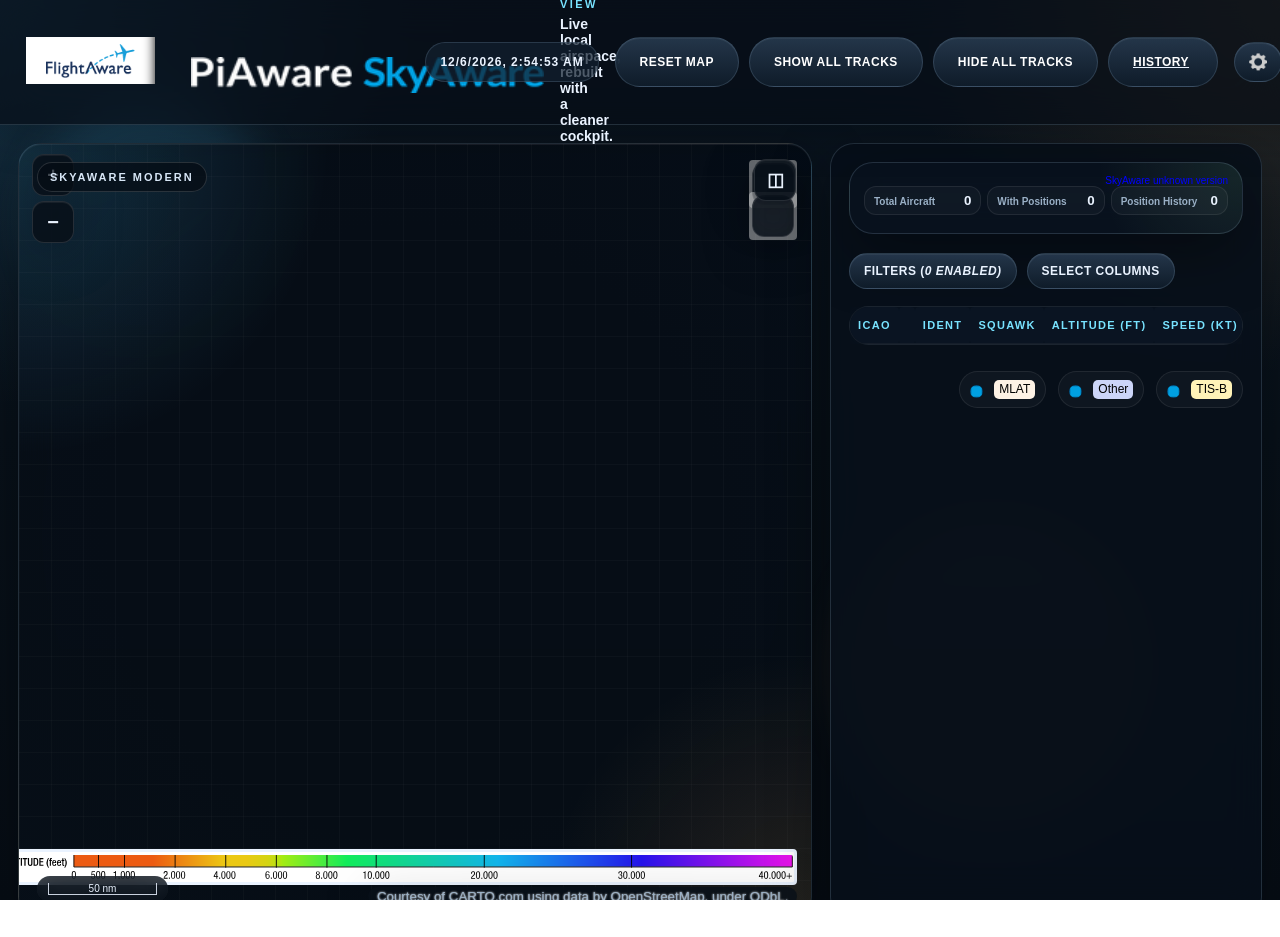
==== index.html @ 9181c1bd "Initial modernized SkyAware baseline" ====
<!DOCTYPE HTML>
<html>
	<head>
		<meta charset="utf-8"/>
		<meta name="viewport" content="width=device-width, initial-scale=1" />
		<meta name="theme-color" content="#09131d" />
		<link rel="stylesheet" href="jquery/jquery-ui-1.11.4-smoothness.css" />
		<link rel="icon" href="favicon.ico" />
		<script src="jquery/jquery-3.0.0.min.js"></script>
		<script src="jquery/jquery-ui-1.11.4.min.js"></script>
		<script src="jquery/plugins/jquery.validate.min.js"></script>

		<link rel="stylesheet" href="ol/v6.3.1/ol.css" type="text/css" />
		<script src="ol/v6.3.1/ol.js" type="text/javascript"></script>

		<link rel="stylesheet" href="ol/ol-layerswitcher.css" type="text/css"/>
		<script src="ol/ol-layerswitcher.js" type="text/javascript"></script>

		<script src="noUiSlider/distribute/nouislider.min.js"></script>
		<link rel="stylesheet" href="noUiSlider/distribute/nouislider.min.css"/>
		<link rel="stylesheet" type="text/css" href="modern-ui.css?v=1.1" />

		<script type="text/javascript" src="config.js?v=10.0"></script>
		<script type="text/javascript" src="markers.js?v=10.0"></script>
		<script type="text/javascript" src="dbloader.js?v=10.0"></script>
		<script type="text/javascript" src="registrations.js?v=10.0"></script>
		<script type="text/javascript" src="planeObject.js?v=10.0"></script>
		<script type="text/javascript" src="formatter.js?v=10.0"></script>
		<script type="text/javascript" src="flags.js?v=10.0"></script>
		<script type="text/javascript" src="layers.js?v=10.0"></script>
		<script type="text/javascript" src="script.js?v=10.0"></script>
		<script>
			window.MODERN_HISTORY_API_BASE = "/history-api";
			window.MODERN_IMAGE_CACHE_API_BASE = "/image-cache";
		</script>
		<script type="text/javascript" src="aircraft-thumbnails.js?v=1.0"></script>
		<script>
			(function() {
				var modernColumnsVersion = "modern_default_columns_v1";
				window.MODERN_COLUMNS_VERSION = modernColumnsVersion;
				if (!localStorage.getItem('MapType')) {
					localStorage.setItem('MapType', 'carto_dark_nolabels');
				}

				window.MODERN_DEFAULT_COLUMNS = [
					'#icao_col_checkbox',
					'#flag_col_checkbox',
					'#ident_col_checkbox',
					'#squawk_col_checkbox',
					'#alt_col_checkbox',
					'#speed_col_checkbox'
				];
				var selected = new Set(window.MODERN_DEFAULT_COLUMNS);

				window.MODERN_ALL_COLUMNS = [
					'#icao_col_checkbox',
					'#flag_col_checkbox',
					'#ident_col_checkbox',
					'#reg_col_checkbox',
					'#ac_col_checkbox',
					'#squawk_col_checkbox',
					'#alt_col_checkbox',
					'#speed_col_checkbox',
					'#vrate_col_checkbox',
					'#distance_col_checkbox',
					'#heading_col_checkbox',
					'#messages_col_checkbox',
					'#msg_age_col_checkbox',
					'#rssi_col_checkbox',
					'#lat_col_checkbox',
					'#lon_col_checkbox',
					'#datasource_col_checkbox',
					'#airframes_col_checkbox',
					'#fa_modes_link_checkbox',
					'#fa_photo_link_checkbox'
				];

				if (localStorage.getItem(modernColumnsVersion)) {
					return;
				}

				for (var i = 0; i < window.MODERN_ALL_COLUMNS.length; i++) {
					var key = window.MODERN_ALL_COLUMNS[i];
					localStorage.setItem(key, selected.has(key) ? 'selected' : '');
				}

				localStorage.setItem(modernColumnsVersion, '1');
			})();
		</script>
		<script>
			window.addEventListener('load', function() {
				var resetButton = document.getElementById('reset_columns_button');
				if (!resetButton) {
					return;
				}

				resetButton.addEventListener('click', function() {
					var defaults = new Set(window.MODERN_DEFAULT_COLUMNS || []);
					var allColumns = window.MODERN_ALL_COLUMNS || [];
					for (var i = 0; i < allColumns.length; i++) {
						var key = allColumns[i];
						localStorage.setItem(key, defaults.has(key) ? 'selected' : '');
					}

					localStorage.setItem('selectAllColumnsCheckbox', 'deselected');
					setColumnVisibility();
				});
			});
		</script>
		<title>PiAware SkyAware</title>
	</head>

	<body class="modern-shell" onload="initialize()">
		<div id="loader" class="hidden">
			<img src="spinny.gif" id="spinny" alt="Loading...">
			<progress id="loader_progress"></progress>
		</div>

		<!--
			This is hideous. airframes.org insists on getting a POST with a "submit" value specified,
			but if we have an input control with that name then it shadows the submit() function that
			we need. So steal the submit function off a different form. Surely there is a better way?!
		-->
		<form id="horrible_hack" class="hidden">
		</form>
		<form id="airframes_post" method="POST" action="http://www.airframes.org/" target="_blank" class="hidden">
			<input type="hidden" name="reg1" value="">
			<input type="hidden" name="selcal" value="">
			<input id="airframes_post_icao" type="hidden" name="ica024" value="">
			<input type="hidden" name="submit" value="submit">
		</form>

		<div id="header" class="infoHeading">
			<div class="logoContainer">
				<a href="http://flightaware.com/" target="_blank"><img src="images/fa_logo_color.png" alt="FlightAware" class="flightawareLogo" srcset="images/fa_logo_color.png 1x, images/fa_logo_color@2x.png 2x, images/fa_logo_color@3x.png 3x"></a>
				<img src="images/pa-sa-logo.png" alt="PiAware SkyAware" class="adsbLogo piAwareLogo" srcset="images/pa-sa-logo.png 1x, images/pa-sa-logo@2x.png 2x, images/pa-sa-logo@3x.png 3x">
				<img src="images/ff-sa-logo.png" alt="FlightFeeder SkyAware" class="adsbLogo flightfeederLogo" srcset="images/ff-sa-logo.png 1x, images/ff-sa-logo@2x.png 2x, images/ff-sa-logo@3x.png 3x" style="display: none;">
				<div class="modernBrandCopy">
					<div class="modernEyebrow">Modern View</div>
					<div class="modernHeadline">Live local airspace, rebuilt with a cleaner cockpit.</div>
				</div>
			</div>

			<div class="menuContainer">
				<div class="dateTime" id="clock_div"></div>

				<div class="buttonContainer">
					<div class="button buttonHeader" onclick="resetMap();"><span class="buttonText">Reset Map</span></div>
					<div class="button buttonHeader" onclick="selectAllPlanes();"><span class="buttonText">Show All Tracks</span></div>
					<div class="button buttonHeader" onclick="deselectAllPlanes();"><span class="buttonText">Hide All Tracks</span></div>
					<a class="button buttonHeader" href="history.html"><span class="buttonText">History</span></a>
				</div>

				<div class="settingsContainer">
					<img src="images/settings-icon.png" id="settingsCog" srcset="images/settings-icon.png 1x, images/settings-icon@2x.png 2x, images/settings-icon@3x.png 3x">
					<span class="buttonText">Settings</span>
				</div>

				<button type="button" class="navToggle" onclick="$('body').toggleClass('navOpen')"><span></span></button>
			</div>
		</div>

		<div id="layout_container">



			<div id="highlighted_infoblock">
				<div class="highlightedTitle">
					<span class="identLarge"><span id="highlighted_callsign">n/a</span></span>
					<span class="identSmall"><span id="highlighted_icao">n/a</span></span>
				</div>
				<div class="highlightedInfo">
					<div class="infoRow">
						<div class="infoHeading infoRowTitle">Registration: </div>
						<div class="infoData infoRowContent"><span id="highlighted_registration">n/a</span></div>
					</div>
					<div class="infoRow">
						<div class="infoHeading infoRowTitle">Aircraft Type: </div>
						<div class="infoData infoRowContent"><span id="higlighted_icaotype">n/a</span></div>
					</div>
					<div class="infoRow">
						<div class="infoHeading infoRowTitle">Altitude: </div>
						<div class="infoData infoRowContent"><span id="highlighted_altitude">n/a</span></div>
					</div>
					<div class="infoRow">
						<div class="infoHeading infoRowTitle">Speed: </div>
						<div class="infoData infoRowContent"><span id="highlighted_speed">n/a</span></div>
					</div>
					<div class="infoRow">
						<div class="infoHeading infoRowTitle">Source: </div>
						<div class="infoData infoRowContent"><span id="highlighted_source">n/a</span></div>
					</div>
				</div>
			</div>

			<div id="settings_infoblock">
				<div id="settings_close" class="settingsCloseBox"></div>
				<div id="units_container">
					<label for="units_selector"><span class="infoBlockTitleText">Units:</span></label>
					<select name="units_selector" id="units_selector">
						<option value="nautical">Aeronautical</option>
						<option value="metric">Metric</option>
						<option value="imperial">Imperial</option>
					</select>
				</div>
				<div class="settingsColumn">
					<div class="settingsOptionContainer">
						<div class="infoBlockTitleText">Overlay Toggles</div>
					</div>
					<div class="settingsOptionContainer">
						<div class="settingsCheckbox" id="nexrad_checkbox"></div>
						<div class="settingsText">NEXRAD Weather</div>
					</div>
					<div class="settingsOptionContainer">
						<div class="settingsCheckbox" id="sitepos_checkbox"></div>
						<div class="settingsText">Site Position and Range Rings</div>
					</div>
					<div class="settingsOptionContainer">
						<div class="settingsCheckbox" id="actrail_checkbox"></div>
						<div class="settingsText">Selected Aircraft Trail</div>
					</div>
					<div class="settingsOptionContainer">
						<div class="settingsCheckbox" id="acpositions_checkbox"></div>
						<div class="settingsText">Aircraft Positions</div>
					</div>
					<div class="settingsOptionContainer" id="altitude_chart_container">
						<div class="settingsCheckbox" id="altitude_checkbox"></div>
						<div class="settingsText">Altitude Chart</div>
					</div>
				</div>
				<div class="settingsColumn">
					<div class="settingsOptionContainer">
						<div class="infoBlockTitleText">View Toggles</div>
					</div>
					<div class="settingsOptionContainer">
						<div class="settingsCheckbox" id="blockedmlat_filter"></div>
						<div class="settingsText">Show Anonymous MLAT Tracks</div>
					</div>
					<div class="settingsOptionContainer">
						<div class="settingsCheckbox" id="groundvehicle_filter"></div>
						<div class="settingsText">Show Ground Vehicles and Other Non-Aircraft Positions</div>
					</div>
					<div class="settingsOptionContainer">
						<div class="settingsCheckbox" id="selectall_checkbox"></div>
						<div class="settingsText">All Aircraft Trails</div>
					</div>
					<div class="settingsOptionContainer">
						<div class="settingsCheckbox" id="grouptype_checkbox"></div>
						<div class="settingsText">Group by Data Type</div>
					</div>
					<div class="settingsOptionContainer">
						<div class="settingsCheckbox" id="aircraft_label_checkbox"></div>
						<div class="settingsText">Show Aircraft Labels</div>
					</div>
				</div>
				<div id="range_ring_column" class="settingsOptionContainer">
					<div class="infoBlockTitleText">Range Rings</div>
				<form id="range_ring_form">
					<div class="rangeOptions">
						<label><span>Ring Count: </span></label>
						<input id="range_ring_count" name="ringCount" type="text" class="rangeRingsInput" maxlength="1">
					</div>
					<div class="rangeOptions">
						<label><span >Base Distance: </span></label>
						<input id="range_ring_base" name="baseRing" type="text" class="rangeRingsInput" maxlength="3">
					</div>
					<div class="rangeOptions">
						<label><span>Distance Interval:</span></label>
						<input id="range_ring_interval" name="ringInterval" type="text" class="rangeRingsInput" maxlength="3">
					</div>
					<div class="set_range_rings_button">
						<button id="range_rings_button" type="button">Set Range Rings</button>
					</div>
				</form>
				</div>
			</div>

			<div id="map_container">
				<div id="map_canvas"></div>
				<div id="toggle_sidebar_control" class="ol-unselectable ol-control">
					<button id="toggle_sidebar_button" class="hide_sidebar" title="Toggle Sidebar"></button>
				</div>
				<div id="expand_sidebar_control" class="ol-unselectable ol-control">
					<button id="expand_sidebar_button" title="Expand Sidebar"></button>
				</div>
				<div id="altitude_chart" class="ol-unselectable ol-control altitudeFeet">
					<button id="altitude_chart_button"></button>
				</div>
			</div>
			<div id="sidebar_container">
				<div id="splitter" class="ui-resizable-handle ui-resizable-w"></div>
					<div id="sidebar_canvas">
						<div id="sidebar-table">
							<div id="dump1090_infoblock">
								<div class="infoblock_heading">
									<button id="stats_page_button" class="stats_button">Go to My ADS-B Statistics Page</button>
									<a href="https://github.com/flightaware/dump1090" id="skyaware_version" target="_blank"></a>
								</div>

								<div class="button buttonTable" id="show_map_button">
									<span class="buttonText">Show Map</span>
								</div>

								<div>
									<dl>
										<div class="counters">
											<div>
												<dt>Total Aircraft</dt>
												<dd id="dump1090_total_ac">n/a</dd>
											</div>

											<div>
												<dt>With Positions</dt>
												<dd id="dump1090_total_ac_positions">n/a</dd>
											</div>

											<div>
												<dt>Position History</dt>
												<dd id="dump1090_total_history">n/a</dd>
											</div>
										</div>

										<div class="message-rates">
											<div id="adsb_message_rate_row">
												<dt>ADS-B Message Rate</dt>
												<dd id="dump1090_message_rate">n/a</dd>
											</div>

											<div id="uat_message_rate_row">
												<dt>UAT Message Rate</dt>
												<dd id="uat_message_rate">n/a</dd>
											</div>
										</div>
									</dl>
								</div>
							</div> <!-- dump1090_infoblock -->

								<div class="config_button_row">
									<button id="filter_button" class="config_button">Filters (<span class="italicize"><span id="active_filter_count">0</span> Enabled)</span></button>
									<button id="column_select_button" class="config_button">Select Columns</button>
								</div>

								<div id="filter_panel" class="panel">
									<div class="group">
										<label><span class="infoBlockTitleText">Filter by Altitude</span></label>
										<div class="align_right">
											<span id="minAltitudeText" class="infoBlockTitleText"></span>
											<label for="minAltitude" class="altitudeUnit"></label>
											<span> to </span>
											<span id="maxAltitudeText" class="infoBlockTitleText"></span>
											<label for="maxAltitude" class="altitudeUnit"></label>
										</div>
										<div id="altitude_slider"></div>
									</div>
									<div class="group">
										<label><span class="infoBlockTitleText">Filter by Speed</span></label>
										<div class="align_right">
											<span id="minSpeedText" class="infoBlockTitleText"></span>
											<label for="minSpeed" class="speedUnit"></label>
											<span> to </span>
											<span id="maxSpeedText" class="infoBlockTitleText"></span>
											<label for="maxSpeed" class="speedUnit"></label>
										</div>
										<div id="speed_slider"></div>
									</div>
									<div class="group">
										<form id="aircraft_type_filter_form">
											<label><span class="infoBlockTitleText">Filter by Aircraft Type</span></label>
											<div class="align_right">
												<input id="aircraft_type_filter" name="aircraftTypeFilter" type="text" class="aircraftFilterInput" maxlength="5">
												<button type="submit">Filter</button>
												<button id="aircraft_type_filter_reset_button">Reset</button>
											</div>
										</form>
									</div>
									<div class="group">
										<form id="aircraft_ident_filter_form">
											<label><span class="infoBlockTitleText">Filter by Aircraft Ident</span></label>
											<div class="align_right">
												<input id="aircraft_ident_filter" name="aircraftIdentFilter" type="text" class="aircraftFilterInput" maxlength="10">
												<button type="submit">Filter</button>
												<button id="aircraft_ident_filter_reset_button">Reset</button>
											</div>
										</form>
									</div>
								</div>
								<div id="column_select_panel" class="panel">
										<div class="columnOptionSelectAllContainer">
											<div class="columnSelectAllCheckbox" id="select_all_column_checkbox"></div>
											<div class="columnOptionText">Select/Deselect All</div>
										</div>
										<div class="modernPanelActions">
											<button id="reset_columns_button" type="button" class="config_button modernPanelButton">Reset Columns</button>
										</div>
										<div class="wrapper">
											<div class="columnOptionContainer">
												<div class="columnSelectCheckbox" id="icao_col_checkbox"></div>
												<div class="columnOptionText">Icao</div>
											</div>
											<div class="columnOptionContainer">
												<div class="columnSelectCheckbox" id="flag_col_checkbox"></div>
												<div class="columnOptionText">Flag</div>
											</div>
											<div class="columnOptionContainer">
												<div class="columnSelectCheckbox" id="ident_col_checkbox"></div>
												<div class="columnOptionText">Ident</div>
											</div>
											<div class="columnOptionContainer">
												<div class="columnSelectCheckbox" id="reg_col_checkbox"></div>
												<div class="columnOptionText">Registration</div>
											</div>
											<div class="columnOptionContainer">
												<div class="columnSelectCheckbox" id="ac_col_checkbox"></div>
												<div class="columnOptionText">Aircraft Type</div>
											</div>
											<div class="columnOptionContainer">
												<div class="columnSelectCheckbox" id="squawk_col_checkbox"></div>
												<div class="columnOptionText">Squawk</div>
											</div>
											<div class="columnOptionContainer">
												<div class="columnSelectCheckbox" id="alt_col_checkbox"></div>
												<div class="columnOptionText">Altitude</div>
											</div>
											<div class="columnOptionContainer">
												<div class="columnSelectCheckbox" id="speed_col_checkbox"></div>
												<div class="columnOptionText">Speed</div>
											</div>
											<div class="columnOptionContainer">
												<div class="columnSelectCheckbox" id="vrate_col_checkbox"></div>
												<div class="columnOptionText">Vertical Rate</div>
											</div>
											<div class="columnOptionContainer">
												<div class="columnSelectCheckbox" id="distance_col_checkbox"></div>
												<div class="columnOptionText">Distance</div>
											</div>
											<div class="columnOptionContainer">
												<div class="columnSelectCheckbox" id="heading_col_checkbox"></div>
												<div class="columnOptionText">Heading</div>
											</div>
											<div class="columnOptionContainer">
												<div class="columnSelectCheckbox" id="messages_col_checkbox"></div>
												<div class="columnOptionText">Messages</div>
											</div>
											<div class="columnOptionContainer">
												<div class="columnSelectCheckbox" id="msg_age_col_checkbox"></div>
												<div class="columnOptionText">Message Age</div>
											</div>
											<div class="columnOptionContainer">
												<div class="columnSelectCheckbox" id="rssi_col_checkbox"></div>
												<div class="columnOptionText">RSSI</div>
											</div>
											<div class="columnOptionContainer">
												<div class="columnSelectCheckbox" id="lat_col_checkbox"></div>
												<div class="columnOptionText">Latitude</div>
											</div>
											<div class="columnOptionContainer">
												<div class="columnSelectCheckbox" id="lon_col_checkbox"></div>
												<div class="columnOptionText">Longitude</div>
											</div>
											<div class="columnOptionContainer">
												<div class="columnSelectCheckbox" id="datasource_col_checkbox"></div>
												<div class="columnOptionText">Data Source</div>
											</div>
											<div class="columnOptionContainer">
												<div class="columnSelectCheckbox" id="airframes_col_checkbox"></div>
												<div class="columnOptionText">Airframes.org</div>
											</div>
											<div class="columnOptionContainer">
												<div class="columnSelectCheckbox" id="fa_modes_link_checkbox"></div>
												<div class="columnOptionText">FlightAware</div>
											</div>
											<div class="columnOptionContainer">
												<div class="columnSelectCheckbox" id="fa_photo_link_checkbox"></div>
												<div class="columnOptionText">Photos</div>
											</div>
										</div>
								</div>

								<div id="planes_table_container">
									<div id="planes_table">
										<table id="tableinfo" style="width: 100%">
											<thead class="aircraft_table_header">
												<tr>
													<td id="icao" onclick="sortByICAO();">ICAO</td>
													<td id="flag" onclick="sortByCountry()"><!-- column for flag image --></td>
													<td id="flight" onclick="sortByFlight();">  Ident  </td>
													<td id="registration" onclick="sortByRegistration();">Registration</td>
													<td id="aircraft_type" onclick="sortByAircraftType();"> Aircraft type</td>
													<td id="squawk" onclick="sortBySquawk();">Squawk</td>
													<td id="altitude" onclick="sortByAltitude();">Altitude (<span class="altitudeUnit"></span>)</td>
													<td id="speed" onclick="sortBySpeed();">Speed (<span class="speedUnit"></span>)</td>
													<td id="vert_rate" onclick="sortByVerticalRate();">Vertical Rate (<span class="verticalRateUnit"></span>)</td>
													<td id="distance" onclick="sortByDistance();">Distance (<span class="distanceUnit"></span>)</td>
													<td id="track" onclick="sortByTrack();">Heading</td>
													<td id="msgs" onclick="sortByMsgs();">Msgs</td>
													<td id="seen" onclick="sortBySeen();">Age</td>
													<td id="rssi" onclick="sortByRssi();">RSSI</td>
													<td id="lat" onclick="sortByLatitude();">Latitude</td>
													<td id="lon" onclick="sortByLongitude();">Longitude</td>
													<td id="data_source" onclick="sortByDataSource();">Data Source</td>
													<td id="airframes_mode_s_link">Airframes.org</td>
													<td id="flightaware_mode_s_link">FlightAware</td>
													<td id="flightaware_photo_link">Photos</td>
												</tr>
											</thead>
											<tbody>
												<tr id="plane_row_template" class="plane_table_row hidden">
													<td class="icaoCodeColumn">ICAO</td>
													<td><img style="width: 20px; height: 12px" src="about:blank" alt="Flag"></td>
													<td>FLIGHT</td>
													<td>REGISTRATION</td>
													<td>AIRCRAFT_TYPE</td>
													<td style="text-align: right">SQUAWK</td>
													<td style="text-align: right">ALTITUDE</td>
													<td style="text-align: right">SPEED</td>
													<td style="text-align: right">VERT_RATE</td>
													<td style="text-align: right">DISTANCE</td>
													<td style="text-align: right">TRACK</td>
													<td style="text-align: right">MSGS</td>
													<td style="text-align: right">SEEN</td>
													<td style="text-align: right">RSSI</td>
													<td style="text-align: right">LAT</td>
													<td style="text-align: right">LON</td>
													<td style="text-align: right">DATA_SOURCE</td>
													<td style="text-align: center">AIRFRAMES_MODE_S_LINK</td>
													<td style="text-align: center">FLIGHTAWARE_MODE_S_LINK</td>
													<td style="text-align: center">FLIGHTAWARE_PHOTO_LINK</td>
												</tr>
											</tbody>
										</table>
									</div> <!-- planes_table -->
									<div>
										<div class="legend">
											<label id="adsb_datasource_label">
												<div class="sourceCheckbox" id="adsb_datasource_checkbox"></div>
												<div class="legendTitle vPosition">ADS-B</div>
											</label>

											<label id="uat_datasource_label">
												<div class="sourceCheckbox" id="uat_datasource_checkbox"></div>
												<div class="legendTitle uat">UAT</div>
											</label>

											<label id="mlat_datasource_checkbox">
												<div class="sourceCheckbox"></div>
												<div class="legendTitle mlat">MLAT</div>
											</label>

											<label id="other_datasource_checkbox">
												<div class="sourceCheckbox"></div>
												<div class="legendTitle other">Other</div>
											</label>

											<label id="tisb_datasource_checkbox">
												<div class="sourceCheckbox"></div>
												<div class="legendTitle tisb">TIS-B</div>
											</label>
										</div>
									</div>
								</div> <!-- planes_table_container -->
					</div>



				</div> <!-- sidebar_canvas -->


					<div id="selected_infoblock" class="hidden">

							<div id="splitter-infoblock" class="ui-resizable-handle ui-resizable-n"></div>
							<div id="close-button">Close</div>
							<div class="infoblock-container">

							<div class="highlightedTitle">
								<span class="identLarge" title="Typically the air traffic control callsign or the aircraft's registration, as entered into the transponder by the pilot."><span id="selected_callsign">n/a</span></span>
								<span class="identSmall" title="The aircraft's unique ICAO identification number shown in hexadecimal format."><span id="selected_icao">n/a</span></span>
							</div>

								<div class="infoBlockTopSection">
									<span id="selected_flightaware_link" class=""></span>
									<div class="infoRow removePadding">
										<div class="infoHeading infoRowFluid"><span title="The alphanumeric registration code assigned by the country in which the aircraft is registered.">Registration</span>: </div>
										<div class="infoData infoRowFluid"><span id="selected_registration">n/a</span></div>
									</div>
									<div id="infoblock_country" class="infoRow removePadding">
										<div class="infoHeading infoRowFluid">Country of registration: </div>
										<div class="infoData infoRowFluid"><span id="selected_country">n/a</span></div>
									</div>
									<div class="infoHeading infoRowFluid fourColumnSection1">
											Aircraft Type:
									</div>
									<div class="infoData infoRowFluid fourColumnSection2">
										<span id="selected_icaotype"></span> <span class="lightblue-link" id="selected_photo_link"></span>
									</div>
									<div id="selected_aircraft_thumbnail" class="selectedAircraftThumbnail hidden">
										<button id="selected_aircraft_thumbnail_button" type="button" class="selectedAircraftThumbnailButton" aria-label="Expand aircraft reference image">
											<img id="selected_aircraft_thumbnail_image" alt="" class="selectedAircraftThumbnailImage">
											<span class="selectedAircraftThumbnailMeta">
												<span id="selected_aircraft_thumbnail_title" class="selectedAircraftThumbnailTitle">Aircraft reference</span>
												<span id="selected_aircraft_thumbnail_caption" class="selectedAircraftThumbnailCaption">Offline reference silhouette</span>
											</span>
										</button>
									</div>
								</div>

								<div class="sectionTitle">
									<div class="section-title-content">
										Location
									</div>
								</div>
								<div class="infoBlockSection">
									<div class="infoRowLine">
										<div class="infoHeading infoRowFluid fourColumnSection3">
											<span title="Latitude and longitude coordinates of the aircraft's last known position.">Position</span>:
										</div>
										<div class="infoData infoRowFluid fourColumnSection4">
											<span id="selected_position">n/a</span>
										</div>
									</div>
									<div class="infoRowLine">
										<div class="infoHeading infoRowFluid fourColumnSection3">
											<span title="Whether the aircraft is reporting it is on the ground or airborne.">Air/Ground Status</span>:
										</div>
										<div class="infoData infoRowFluid fourColumnSection4">
											<span id="selected_onground">n/a</span>
										</div>
									</div>
									<div class="infoRowLine">
                                                                               <div class="infoHeading infoRowFluid fourColumnSection3">
                                                                                       <span title="Age of the aircraft's last known position.">Position Age</span>:
                                                                                </div>
                                                                                <div class="infoData infoRowFluid fourColumnSection4">
                                                                                        <span id="position_age">n/a</span>
                                                                                </div>
                                                                        </div>


									<div class="infoRowLine">
										<div class="infoHeading infoRowFluid fourColumnSection3">
											<span title="Distance of the aircraft from your ADS-B site at its last known position.">Distance</span>:
										</div>
										<div class="infoData infoRowFluid fourColumnSection4">
											<span id="selected_sitedist">n/a</span>
										</div>
									</div>
								</div>

								<div class="sectionTitle">
									<div class="section-title-content">
										Speed
									</div>
								</div>
								<div class="infoBlockSection">
									<div class="infoRowLine">
										<div class="infoHeading infoRowFluid fourColumnSection3">
											<span title="The speed of the aircraft over the ground.">Groundspeed</span>:
										</div>
										<div class="infoData infoRowFluid fourColumnSection4">
											<span id="selected_speed">n/a</span>
										</div>
									</div>
									<div class="infoRowLine">
										<div class="infoHeading infoRowFluid fourColumnSection3">
											<span title="Indicated airspeed (the airspeed read directly from the airspeed indicator on the aircraft)">IAS</span>:
										</div>
										<div class="infoData infoRowFluid fourColumnSection4">
											<span id="selected_ias">n/a</span>
										</div>
									</div>
									<div class="infoRowLine">
										<div class="infoHeading infoRowFluid fourColumnSection3">
											<span title="True airspeed (the speed of the aircraft relative to the airmass in which it is flying)">TAS</span>:
										</div>
										<div class="infoData infoRowFluid fourColumnSection4">
											<span id="selected_tas">n/a</span>
										</div>
									</div>
									<div class="infoRowLine">
										<div class="infoHeading infoRowFluid fourColumnSection3">
											<span title="The ratio of the speed of the aircraft to the speed of sound in the surrounding space.">Mach Number</span>:
										</div>
										<div class="infoData infoRowFluid fourColumnSection4">
											<span id="selected_mach">n/a</span>
										</div>
									</div>
								</div>

								<div class="sectionTitle">
									<div class="section-title-content">
										Altitude
									</div>
								</div>
								<div class="infoBlockSection">
									<div class="infoRowLine">
										<div class="infoHeading infoRowFluid fourColumnSection3">
											<span title="The uncorrected pressure-derived height of the aircraft above mean sea level (based on barometric pressure).">Altitude (Barometric)</span>:
										</div>
										<div class="infoData infoRowFluid fourColumnSection2">
											<span id="selected_altitude"></span>
										</div>
									</div>
									<div class="infoRowLine">
										<div class="infoHeading infoRowFluid fourColumnSection3">
											<span title="The height of the aircraft (usually height above the WGS84 ellipsoid and derived from avionics which may by inertial or GNSS/satellite-based).">Altitude (Geometric)</span>:
										</div>
										<div class="infoData infoRowFluid fourColumnSection4">
											<span id="selected_altitude_geom">n/a</span>
										</div>
									</div>
									<div class="infoRowLine">
										<div class="infoHeading infoRowFluid fourColumnSection3">
											<span title="Rate of climb or descent (derived from barometric altitude).">Vertical Rate (Barometric)</span>:
										</div>
										<div class="infoData infoRowFluid fourColumnSection2">
											<span id="selected_vertical_rate">n/a</span>
										</div>
									</div>
									<div class="infoRowLine">
										<div class="infoHeading infoRowFluid fourColumnSection3">
											<span title="Rate of climb or descent (derived from avionics which may by inertial or GNSS/satellite-based).">Vertical Rate (Geometric)</span>:
										</div>
										<div class="infoData infoRowFluid fourColumnSection4">
											<span id="selected_vertical_rate_geo">n/a</span>
										</div>
									</div>
								</div>

								<div class="sectionTitle">
									<div class="section-title-content">
										Direction
									</div>
								</div>
								<div class="infoBlockSection">
									<div class="infoRowLine">
										<div class="infoHeading infoRowFluid fourColumnSection1">
											<span title="Direction the aircraft is traveling over the ground.">Ground Track</span>:
										</div>
										<div class="infoData infoRowFluid fourColumnSection2">
											<span id="selected_track">n/a</span>
										</div>
									</div>
									<div class="infoRowLine">
										<div class="infoHeading infoRowFluid fourColumnSection1">
											<span title="Rate of turn of the ground track.">Track Rate</span>:
										</div>
										<div class="infoData infoRowFluid fourColumnSection2">
											<span id="selected_trackrate">n/a</span>
										</div>
									</div>
									<div class="infoRowLine">
										<div class="infoHeading infoRowFluid fourColumnSection1">
											<span title="The aircraft's nose heading relative to magnetic north.">Magnetic Heading</span>:
										</div>
										<div class="infoData infoRowFluid fourColumnSection2">
											<span id="selected_mag_heading">n/a</span>
										</div>
									</div>
									<div class="infoRowLine">
										<div class="infoHeading infoRowFluid fourColumnSection1">
											<span title="The aircraft's roll angle.">Roll</span>:
										</div>
										<div class="infoData infoRowFluid fourColumnSection2">
											<span id="selected_roll">n/a</span>
										</div>
									</div>
									<div class="infoRowLine">
										<div class="infoHeading infoRowFluid fourColumnSection1">
											<span title="The aircraft's nose heading relative to true north.">True Heading</span>:
										</div>
										<div class="infoData infoRowFluid fourColumnSection2">
											<span id="selected_true_heading">n/a</span>
										</div>
									</div>
								</div>

								<div class="sectionTitle">
									<div class="section-title-content">
										Navigation
									</div>
								</div>
								<div class="infoBlockSection">
									<div class="infoRowLine">
										<div class="infoHeading infoRowFluid fourColumnSection1">
											<span title="The selected altitude in the aircraft's flight management system.">Selected Altitude</span>:
										</div>
										<div class="infoData infoRowFluid fourColumnSection2">
											<span id="selected_nav_altitude">n/a</span>
										</div>
									</div>
									<div class="infoRowLine">
										<div class="infoHeading infoRowFluid fourColumnSection1">
											<span title="The enabled navigation modes as reported by the aircraft (i.e., auto-pilot, Traffic Collision Avoidance System, altitude hold, approach, LNAV approach, and/or VNAV approach).">Modes</span>:
										</div>
										<div class="infoData infoRowFluid fourColumnSection2">
											<span id="selected_nav_modes">n/a</span>
										</div>
									</div>
									<div class="infoRowLine">
										<div class="infoHeading infoRowFluid fourColumnSection1">
											<span title="The selected heading in the aircraft's flight management system.">Selected Heading</span>:
										</div>
										<div class="infoData infoRowFluid fourColumnSection2">
											<span id="selected_nav_heading">n/a</span>
										</div>
									</div>
									<div class="infoRowLine">
										<div class="infoHeading infoRowFluid fourColumnSection1">
											<span title="The altimeter/QNH setting used by the aircraft's navigation systems.">QNH</span>:
										</div>
										<div class="infoData infoRowFluid fourColumnSection2">
											<span id="selected_nav_qnh">n/a</span>
										</div>
									</div>
								</div>

								<div class="sectionTitle">
									<div class="section-title-content">
										Tracking Information
									</div>
								</div>
								<div class="infoBlockSection">
									<div class="infoRowLine">
										<div class="infoHeading infoRowFluid fourColumnSection1">
											<span title="Data source for the reported aircraft data (e.g., ADS-B, MLAT, Other Mode S)">Source</span>:
										</div>
										<div class="infoData infoRowFluid fourColumnSection2">
											<span id="selected_source">n/a</span>
										</div>
									</div>
									<div class="infoRowLine">
										<div class="infoHeading infoRowFluid fourColumnSection1">
											<span title="The total number of messages received from the aircraft by your ADS-B site.">Messages</span>:
										</div>
										<div class="infoData infoRowFluid fourColumnSection2">
											<span id="selected_message_count">n/a</span>
										</div>
									</div>
									<div class="infoRowLine">
										<div class="infoHeading infoRowFluid fourColumnSection1">
											<span title="For ADS-B-equipped aircraft, the version of ADS-B to which the aircraft conforms, as reported by the aircraft.">ADS-B Version</span>:
										</div>
										<div class="infoData infoRowFluid fourColumnSection2">
											<span id="selected_version">n/a</span>
										</div>
									</div>
									<div class="infoRowLine">
										<div class="infoHeading infoRowFluid fourColumnSection1">
											<span title="For UAT-equipped aircraft, the version of UAT ADS-B to which the aircraft conforms, as reported by the aircraft.">UAT Version</span>:
										</div>
										<div class="infoData infoRowFluid fourColumnSection2">
											<span id="selected_uat_version">n/a</span>
										</div>
									</div>
									<div class="infoRowLine">
										<div class="infoHeading infoRowFluid fourColumnSection1">
											<span title="Indicated signal strength of the signal received by your ADS-B site from the aircraft.">RSSI</span>:
										</div>
										<div class="infoData infoRowFluid fourColumnSection2">
											<span id="selected_rssi">n/a</span>
										</div>
									</div>
									<div class="infoRowLine">
										<div class="infoHeading infoRowFluid fourColumnSection1">
											<span title="Aircraft category code as reported by the aircraft. This indicates the type of aircraft and, for airplanes, a relative indicator of its size.">Category</span>:
										</div>
										<div class="infoData infoRowFluid fourColumnSection2">
											<span id="selected_category">n/a</span>
										</div>
									</div>
									<div class="infoRowLine">
										<div class="infoHeading infoRowFluid fourColumnSection1">
											<span title="The last time your ADS-B site received a message from the aircraft.">Last Seen</span>:
										</div>
										<div class="infoData infoRowFluid fourColumnSection2">
											<span id="selected_seen">n/a</span>
										</div>
									</div>
									<div class="infoRowLine">
										<div class="infoHeading infoRowFluid fourColumnSection1">
												<span title="A 4-digit octal code assigned to the aircraft by Air Traffic Control.">Squawk</span>:
										</div>
										<div class="infoData infoRowFluid fourColumnSection2">
											<span id="selected_squawk"></span>
										</div>
									</div>
									<div class="infoRowLine">
                                                                               <div class="infoHeading infoRowFluid fourColumnSection1">
                                                                                               <span title="The last time your ADS-B site received a position age from the aircraft.">Last Position</span>:
                                                                               </div>
                                                                               <div class="infoData infoRowFluid fourColumnSection2">
                                                                                       <span id="selected_seen_pos"></span>
                                                                               </div>
                                                                       </div>
								</div>

								<div class="sectionTitle">
									<div class="section-title-content">
										Accuracy
									</div>
								</div>
								<div class="infoBlockSection">
									<div class="infoRowLine">
										<div class="infoHeading infoRowFluid fourColumnSection1">
											<span title="Navigation accuracy category of the position (95% bound on positions).">NAC<sub>P</sub></sub></span>:
										</div>
										<div class="infoData infoRowFluid fourColumnSection2">
											<span id="selected_nac_p">n/a</span>
										</div>
									</div>
									<div class="infoRowLine">
										<div class="infoHeading infoRowFluid fourColumnSection1">
											<span title="Surveillance integrity level (probability of positions lying outside the claimed radius of containment).">SIL</span>:
										</div>
										<div class="infoData infoRowFluid fourColumnSection2">
											<span id="selected_sil">n/a</span>
										</div>
									</div>
									<div class="infoRowLine">
										<div class="infoHeading infoRowFluid fourColumnSection1">
											<span title="Navigation accuracy category of the velocity (95% bound on velocities).">NAC<sub>V</sub></span>:
										</div>
										<div class="infoData infoRowFluid fourColumnSection2">
											<span id="selected_nac_v">n/a</span>
										</div>
									</div>
									<div class="infoRowLine">
										<div class="infoHeading infoRowFluid fourColumnSection1">
											<span title="Whether the reported pressure altitude has been crosschecked against another source of pressure altitude.">NIC<sub>BARO</sub></span>:
										</div>
										<div class="infoData infoRowFluid fourColumnSection2">
											<span id="selected_nic_baro">n/a</span>
										</div>
									</div>
									<div class="infoRowLine">
										<div class="infoHeading infoRowFluid fourColumnSection1">
											<span title="Radius of containment. The reported position of the aircraft is expected to be within this distance of the true position, with a failure rate defined by SIL.">R<sub>C</sub></span>:
										</div>
										<div class="infoData infoRowFluid fourColumnSection2">
											<span id="selected_rc">n/a</span>
										</div>
									</div>


							</div>

							<div class="bottom-info-container">
								<img src="images/icon-information@2x.png" width="18" height="18"><div class="bottom-info-text"> Learn more about Mode S data type by hovering over each data label.</div>
							</div>

							<div class="bottom-container">
								<div class="selected_airframe">
									<a href="http://www.airframes.org/" onclick="document.getElementById('horrible_hack').submit.call(document.getElementById('airframes_post')); return false;">
										airframes.org
									</a>
								</div>
							</div>

							</div>
						</div> <!-- selected_infoblock -->




			</div> <!-- sidebar_container -->
		</div> <!-- layout_container -->

		<div id="SpecialSquawkWarning" class="hidden">
			<b>Squawk 7x00 is reported and shown.</b><br>
			This is most likely an error in receiving or decoding.<br>
			Please do not call the local authorities, they already know about it if it is a valid squawk.
		</div>

		<div id="update_error" class="hidden">
			<b>Problem fetching data from dump1090.</b><br>
			<span id="update_error_detail"></span><br>
			The displayed map data will be out of date.
		</div>
		<div id="uat_update_error" class="hidden">
			<b>Problem fetching data from SkyAware978.</b><br>
			<span id="uat_update_error_detail"></span><br>
			The displayed map data will be out of date.
		</div>

		<div id="container_splitter"></div>
		<div id="aircraft_thumbnail_modal" class="aircraftThumbnailModal hidden" aria-hidden="true">
			<button id="aircraft_thumbnail_modal_close" type="button" class="aircraftThumbnailModalClose" aria-label="Close aircraft image">Close</button>
			<div class="aircraftThumbnailModalInner">
				<img id="aircraft_thumbnail_modal_image" alt="" class="aircraftThumbnailModalImage">
				<div class="aircraftThumbnailModalMeta">
					<div id="aircraft_thumbnail_modal_title" class="aircraftThumbnailModalTitle">Aircraft reference</div>
					<div id="aircraft_thumbnail_modal_caption" class="aircraftThumbnailModalCaption">Offline reference silhouette</div>
				</div>
			</div>
		</div>
	</body>
</html>
---- ol/v6.3.1/ol.css ----
.ol-box{box-sizing:border-box;border-radius:2px;border:2px solid #00f}.ol-mouse-position{top:8px;right:8px;position:absolute}.ol-scale-line{background:rgba(0,60,136,.3);border-radius:4px;bottom:8px;left:8px;padding:2px;position:absolute}.ol-scale-line-inner{border:1px solid #eee;border-top:none;color:#eee;font-size:10px;text-align:center;margin:1px;will-change:contents,width;transition:all .25s}.ol-scale-bar{position:absolute;bottom:8px;left:8px}.ol-scale-step-marker{width:1px;height:15px;background-color:#000;float:right;z-Index:10}.ol-scale-step-text{position:absolute;bottom:-5px;font-size:12px;z-Index:11;color:#000;text-shadow:-2px 0 #fff,0 2px #fff,2px 0 #fff,0 -2px #fff}.ol-scale-text{position:absolute;font-size:14px;text-align:center;bottom:25px;color:#000;text-shadow:-2px 0 #fff,0 2px #fff,2px 0 #fff,0 -2px #fff}.ol-scale-singlebar{position:relative;height:10px;z-Index:9;border:1px solid #000}.ol-unsupported{display:none}.ol-unselectable,.ol-viewport{-webkit-touch-callout:none;-webkit-user-select:none;-moz-user-select:none;-ms-user-select:none;user-select:none;-webkit-tap-highlight-color:transparent}.ol-overlaycontainer,.ol-overlaycontainer-stopevent{pointer-events:none}.ol-overlaycontainer-stopevent>*,.ol-overlaycontainer>*{pointer-events:auto}.ol-selectable{-webkit-touch-callout:default;-webkit-user-select:text;-moz-user-select:text;-ms-user-select:text;user-select:text}.ol-grabbing{cursor:-webkit-grabbing;cursor:-moz-grabbing;cursor:grabbing}.ol-grab{cursor:move;cursor:-webkit-grab;cursor:-moz-grab;cursor:grab}.ol-control{position:absolute;background-color:rgba(255,255,255,.4);border-radius:4px;padding:2px}.ol-control:hover{background-color:rgba(255,255,255,.6)}.ol-zoom{top:.5em;left:.5em}.ol-rotate{top:.5em;right:.5em;transition:opacity .25s linear,visibility 0s linear}.ol-rotate.ol-hidden{opacity:0;visibility:hidden;transition:opacity .25s linear,visibility 0s linear .25s}.ol-zoom-extent{top:4.643em;left:.5em}.ol-full-screen{right:.5em;top:.5em}.ol-control button{display:block;margin:1px;padding:0;color:#fff;font-size:1.14em;font-weight:700;text-decoration:none;text-align:center;height:1.375em;width:1.375em;line-height:.4em;background-color:rgba(0,60,136,.5);border:none;border-radius:2px}.ol-control button::-moz-focus-inner{border:none;padding:0}.ol-control button span{pointer-events:none}.ol-zoom-extent button{line-height:1.4em}.ol-compass{display:block;font-weight:400;font-size:1.2em;will-change:transform}.ol-touch .ol-control button{font-size:1.5em}.ol-touch .ol-zoom-extent{top:5.5em}.ol-control button:focus,.ol-control button:hover{text-decoration:none;background-color:rgba(0,60,136,.7)}.ol-zoom .ol-zoom-in{border-radius:2px 2px 0 0}.ol-zoom .ol-zoom-out{border-radius:0 0 2px 2px}.ol-attribution{text-align:right;bottom:.5em;right:.5em;max-width:calc(100% - 1.3em)}.ol-attribution ul{margin:0;padding:0 .5em;color:#000;text-shadow:0 0 2px #fff}.ol-attribution li{display:inline;list-style:none}.ol-attribution li:not(:last-child):after{content:" "}.ol-attribution img{max-height:2em;max-width:inherit;vertical-align:middle}.ol-attribution button,.ol-attribution ul{display:inline-block}.ol-attribution.ol-collapsed ul{display:none}.ol-attribution:not(.ol-collapsed){background:rgba(255,255,255,.8)}.ol-attribution.ol-uncollapsible{bottom:0;right:0;border-radius:4px 0 0}.ol-attribution.ol-uncollapsible img{margin-top:-.2em;max-height:1.6em}.ol-attribution.ol-uncollapsible button{display:none}.ol-zoomslider{top:4.5em;left:.5em;height:200px}.ol-zoomslider button{position:relative;height:10px}.ol-touch .ol-zoomslider{top:5.5em}.ol-overviewmap{left:.5em;bottom:.5em}.ol-overviewmap.ol-uncollapsible{bottom:0;left:0;border-radius:0 4px 0 0}.ol-overviewmap .ol-overviewmap-map,.ol-overviewmap button{display:inline-block}.ol-overviewmap .ol-overviewmap-map{border:1px solid #7b98bc;height:150px;margin:2px;width:150px}.ol-overviewmap:not(.ol-collapsed) button{bottom:1px;left:2px;position:absolute}.ol-overviewmap.ol-collapsed .ol-overviewmap-map,.ol-overviewmap.ol-uncollapsible button{display:none}.ol-overviewmap:not(.ol-collapsed){background:rgba(255,255,255,.8)}.ol-overviewmap-box{border:2px dotted rgba(0,60,136,.7)}.ol-overviewmap .ol-overviewmap-box:hover{cursor:move}
/*# sourceMappingURL=ol.css.map */
---- ol/ol-layerswitcher.css ----
.layer-switcher.shown.ol-control {
    background-color: transparent;
}

.layer-switcher.shown.ol-control:hover {
    background-color: transparent;
}

.layer-switcher {
    position: absolute;
    top: 3.5em;
    right: 0.5em;
    text-align: left;
}

.layer-switcher.shown {
    bottom: 3em;
}

.layer-switcher .panel {
    padding: 0 1em 0 0;
    margin: 0;
    border: 4px solid #eee;
    border-radius: 4px;
    background-color: white;
    display: none;
    max-height: 100%;
    overflow-y: auto;
}

.layer-switcher.shown .panel {
    display: block;
}

.layer-switcher button {
    float: right;
    width: 38px;
    height: 38px;
    background-image: url('[data-uri]') /*logo.png*/;
    background-repeat: no-repeat;
    background-position: 2px;
    background-color: white;
    border: none;
}

.layer-switcher.shown button {
    display: none;
}

.layer-switcher.shown.activationModeClick > button {
    display: block;
    background-image: unset;
    color: black;
    right: 2px;
    position: absolute;
}

.layer-switcher button:focus, .layer-switcher button:hover {
    background-color: white;
}

.layer-switcher ul {
    padding-left: 2em;
    list-style: none;
}

.layer-switcher li.group > label {
    font-weight: bold;
}

.layer-switcher li.layer {
    display: table;
}

.layer-switcher li.layer label, .layer-switcher li.layer input {
    display: table-cell;
    vertical-align: middle;
}

.layer-switcher label.disabled {
    opacity:0.4;
}

.layer-switcher input {
    margin: 4px;
}

.layer-switcher.touch ::-webkit-scrollbar {
    width: 4px;
}

.layer-switcher.touch ::-webkit-scrollbar-track {
    -webkit-box-shadow: inset 0 0 6px rgba(0,0,0,0.3);
    border-radius: 10px;
}

.layer-switcher.touch ::-webkit-scrollbar-thumb {
    border-radius: 10px;
    -webkit-box-shadow: inset 0 0 6px rgba(0,0,0,0.5);
}

.layer-switcher .group button {
    display: inline-block;
    vertical-align: top;
    float: none;
    width: 16px;
    height: 16px;
    background-position: center 2px;
    background-image: url('[data-uri]');
    -webkit-transition: -webkit-transform .2s ease-in-out;
    -ms-transition: -ms-transform .2s ease-in-out;
    transition: transform .2s ease-in-out;
}

.layer-switcher .group.layer-switcher-close button {
    transform: rotate(-90deg);
    -webkit-transform: rotate(-90deg);
}

li.group.layer-switcher-fold {
    margin-left: -18px;
}

.layer-switcher .group.layer-switcher-fold > ul {
    padding-left: 3em;
}

.layer-switcher .group.layer-switcher-fold.layer-switcher-close > ul {
    overflow: hidden;
    height: 0;
}
---- noUiSlider/distribute/nouislider.min.css ----
/*! nouislider - 14.6.3 - 11/19/2020 */
.noUi-target,.noUi-target *{-webkit-touch-callout:none;-webkit-tap-highlight-color:transparent;-webkit-user-select:none;-ms-touch-action:none;touch-action:none;-ms-user-select:none;-moz-user-select:none;user-select:none;-moz-box-sizing:border-box;box-sizing:border-box}.noUi-target{position:relative}.noUi-base,.noUi-connects{width:100%;height:100%;position:relative;z-index:1}.noUi-connects{overflow:hidden;z-index:0}.noUi-connect,.noUi-origin{will-change:transform;position:absolute;z-index:1;top:0;right:0;-ms-transform-origin:0 0;-webkit-transform-origin:0 0;-webkit-transform-style:preserve-3d;transform-origin:0 0;transform-style:flat}.noUi-connect{height:100%;width:100%}.noUi-origin{height:10%;width:10%}.noUi-txt-dir-rtl.noUi-horizontal .noUi-origin{left:0;right:auto}.noUi-vertical .noUi-origin{width:0}.noUi-horizontal .noUi-origin{height:0}.noUi-handle{-webkit-backface-visibility:hidden;backface-visibility:hidden;position:absolute}.noUi-touch-area{height:100%;width:100%}.noUi-state-tap .noUi-connect,.noUi-state-tap .noUi-origin{-webkit-transition:transform .3s;transition:transform .3s}.noUi-state-drag *{cursor:inherit!important}.noUi-horizontal{height:18px}.noUi-horizontal .noUi-handle{width:34px;height:28px;right:-17px;top:-6px}.noUi-vertical{width:18px}.noUi-vertical .noUi-handle{width:28px;height:34px;right:-6px;top:-17px}.noUi-txt-dir-rtl.noUi-horizontal .noUi-handle{left:-17px;right:auto}.noUi-target{background:#FAFAFA;border-radius:4px;border:1px solid #D3D3D3;box-shadow:inset 0 1px 1px #F0F0F0,0 3px 6px -5px #BBB}.noUi-connects{border-radius:3px}.noUi-connect{background:#3FB8AF}.noUi-draggable{cursor:ew-resize}.noUi-vertical .noUi-draggable{cursor:ns-resize}.noUi-handle{border:1px solid #D9D9D9;border-radius:3px;background:#FFF;cursor:default;box-shadow:inset 0 0 1px #FFF,inset 0 1px 7px #EBEBEB,0 3px 6px -3px #BBB}.noUi-active{box-shadow:inset 0 0 1px #FFF,inset 0 1px 7px #DDD,0 3px 6px -3px #BBB}.noUi-handle:after,.noUi-handle:before{content:"";display:block;position:absolute;height:14px;width:1px;background:#E8E7E6;left:14px;top:6px}.noUi-handle:after{left:17px}.noUi-vertical .noUi-handle:after,.noUi-vertical .noUi-handle:before{width:14px;height:1px;left:6px;top:14px}.noUi-vertical .noUi-handle:after{top:17px}[disabled] .noUi-connect{background:#B8B8B8}[disabled] .noUi-handle,[disabled].noUi-handle,[disabled].noUi-target{cursor:not-allowed}.noUi-pips,.noUi-pips *{-moz-box-sizing:border-box;box-sizing:border-box}.noUi-pips{position:absolute;color:#999}.noUi-value{position:absolute;white-space:nowrap;text-align:center}.noUi-value-sub{color:#ccc;font-size:10px}.noUi-marker{position:absolute;background:#CCC}.noUi-marker-sub{background:#AAA}.noUi-marker-large{background:#AAA}.noUi-pips-horizontal{padding:10px 0;height:80px;top:100%;left:0;width:100%}.noUi-value-horizontal{-webkit-transform:translate(-50%,50%);transform:translate(-50%,50%)}.noUi-rtl .noUi-value-horizontal{-webkit-transform:translate(50%,50%);transform:translate(50%,50%)}.noUi-marker-horizontal.noUi-marker{margin-left:-1px;width:2px;height:5px}.noUi-marker-horizontal.noUi-marker-sub{height:10px}.noUi-marker-horizontal.noUi-marker-large{height:15px}.noUi-pips-vertical{padding:0 10px;height:100%;top:0;left:100%}.noUi-value-vertical{-webkit-transform:translate(0,-50%);transform:translate(0,-50%);padding-left:25px}.noUi-rtl .noUi-value-vertical{-webkit-transform:translate(0,50%);transform:translate(0,50%)}.noUi-marker-vertical.noUi-marker{width:5px;height:2px;margin-top:-1px}.noUi-marker-vertical.noUi-marker-sub{width:10px}.noUi-marker-vertical.noUi-marker-large{width:15px}.noUi-tooltip{display:block;position:absolute;border:1px solid #D9D9D9;border-radius:3px;background:#fff;color:#000;padding:5px;text-align:center;white-space:nowrap}.noUi-horizontal .noUi-tooltip{-webkit-transform:translate(-50%,0);transform:translate(-50%,0);left:50%;bottom:120%}.noUi-vertical .noUi-tooltip{-webkit-transform:translate(0,-50%);transform:translate(0,-50%);top:50%;right:120%}.noUi-horizontal .noUi-origin>.noUi-tooltip{-webkit-transform:translate(50%,0);transform:translate(50%,0);left:auto;bottom:10px}.noUi-vertical .noUi-origin>.noUi-tooltip{-webkit-transform:translate(0,-18px);transform:translate(0,-18px);top:auto;right:28px}
---- modern-ui.css ----
@import url("./style.css");

:root {
    --bg: #08111a;
    --bg-elevated: rgba(10, 20, 32, 0.82);
    --bg-soft: rgba(19, 33, 48, 0.72);
    --border: rgba(163, 191, 220, 0.18);
    --border-strong: rgba(163, 191, 220, 0.34);
    --text: #eaf3ff;
    --muted: #9ab0c6;
    --accent: #4dc5ff;
    --accent-strong: #78e3ff;
    --accent-warm: #ffb454;
    --success: #8fd694;
    --shadow: 0 20px 60px rgba(0, 0, 0, 0.38);
    --radius-lg: 24px;
    --radius-md: 18px;
    --radius-sm: 12px;
    --header-h: 88px;
    --sidebar-w: 430px;
    --font-ui: "Avenir Next", "Segoe UI Variable", "Segoe UI", "Helvetica Neue", sans-serif;
    --font-display: "Trebuchet MS", "Avenir Next Condensed", "Arial Narrow", sans-serif;
}

html,
body {
    background:
        radial-gradient(circle at top left, rgba(77, 197, 255, 0.18), transparent 26%),
        radial-gradient(circle at top right, rgba(255, 180, 84, 0.14), transparent 24%),
        linear-gradient(180deg, #0b1622 0%, #08111a 48%, #060d15 100%);
    color: var(--text);
    font-family: var(--font-ui);
}

body.modern-shell {
    position: relative;
}

body.modern-shell::before,
body.modern-shell::after {
    content: "";
    position: fixed;
    inset: auto;
    pointer-events: none;
    z-index: 0;
    filter: blur(20px);
}

body.modern-shell::before {
    top: 96px;
    left: 32px;
    width: 240px;
    height: 240px;
    border-radius: 50%;
    background: rgba(77, 197, 255, 0.14);
}

body.modern-shell::after {
    right: 10vw;
    bottom: 8vh;
    width: 320px;
    height: 320px;
    border-radius: 50%;
    background: rgba(255, 180, 84, 0.08);
}

#header {
    position: relative;
    z-index: 3;
    display: flex;
    align-items: center;
    justify-content: space-between;
    gap: 24px;
    height: var(--header-h);
    padding: 18px 26px;
    background: rgba(6, 13, 21, 0.68);
    backdrop-filter: blur(20px);
    border-bottom: 1px solid var(--border);
    box-shadow: 0 14px 36px rgba(0, 0, 0, 0.2);
}

.logoContainer,
.menuContainer {
    display: flex;
    align-items: center;
    gap: 16px;
}

.logoContainer {
    min-width: 0;
}

.flightawareLogo {
    height: 34px;
    width: auto;
}

.adsbLogo {
    height: 36px;
    width: auto;
}

.modernBrandCopy {
    display: flex;
    flex-direction: column;
    gap: 4px;
    min-width: 0;
}

.modernEyebrow {
    color: var(--accent-strong);
    font-size: 11px;
    font-weight: 700;
    letter-spacing: 0.22em;
    text-transform: uppercase;
}

.modernHeadline {
    max-width: 30rem;
    color: var(--text);
    font-family: var(--font-display);
    font-size: 1.05rem;
    font-weight: 700;
    line-height: 1.15;
}

.dateTime {
    padding: 10px 14px;
    border: 1px solid var(--border);
    border-radius: 999px;
    background: var(--bg-soft);
    color: var(--text);
    font-size: 12px;
    letter-spacing: 0.08em;
    text-transform: uppercase;
}

.buttonContainer {
    display: flex;
    align-items: center;
    gap: 10px;
}

.button,
.settingsContainer,
.config_button,
#stats_page_button,
#range_rings_button,
#aircraft_type_filter_form button,
#aircraft_ident_filter_form button {
    border: 1px solid var(--border);
    border-radius: 999px;
    background: linear-gradient(180deg, rgba(38, 57, 78, 0.94), rgba(15, 28, 42, 0.98));
    box-shadow: inset 0 1px 0 rgba(255, 255, 255, 0.05);
    color: var(--text);
    transition: transform 160ms ease, border-color 160ms ease, background 160ms ease;
}

.button:hover,
.settingsContainer:hover,
.config_button:hover,
#stats_page_button:hover,
#range_rings_button:hover,
#aircraft_type_filter_form button:hover,
#aircraft_ident_filter_form button:hover {
    transform: translateY(-1px);
    border-color: var(--border-strong);
    background: linear-gradient(180deg, rgba(52, 75, 100, 0.98), rgba(18, 32, 49, 0.98));
}

.button {
    padding: 10px 14px;
}

.buttonHeader,
.buttonTable,
.settingsContainer {
    display: inline-flex;
    align-items: center;
    gap: 10px;
    margin: 0;
}

.settingsContainer {
    padding: 10px 14px;
    cursor: pointer;
}

#settingsCog {
    width: 18px;
    height: 18px;
}

.buttonText,
.settingsText,
.config_button,
#stats_page_button,
#range_rings_button,
#aircraft_type_filter_form button,
#aircraft_ident_filter_form button {
    font-size: 12px;
    font-weight: 700;
    letter-spacing: 0.04em;
    text-transform: uppercase;
}

#layout_container {
    position: relative;
    z-index: 1;
    gap: 18px;
    height: calc(100% - var(--header-h));
    padding: 18px;
    box-sizing: border-box;
}

#map_container,
#sidebar_container,
#settings_infoblock,
#highlighted_infoblock,
#selected_infoblock,
#dump1090_infoblock,
#filter_panel,
#column_select_panel {
    border: 1px solid var(--border);
    border-radius: var(--radius-lg);
    background: var(--bg-elevated);
    backdrop-filter: blur(18px);
    box-shadow: var(--shadow);
}

#map_container {
    overflow: hidden;
    min-width: 0;
    background:
        radial-gradient(circle at top left, rgba(77, 197, 255, 0.18), transparent 28%),
        radial-gradient(circle at bottom right, rgba(255, 180, 84, 0.12), transparent 24%),
        rgba(7, 14, 22, 0.96);
    box-shadow: inset 0 1px 0 rgba(255, 255, 255, 0.05), var(--shadow);
}

#map_canvas {
    position: relative;
    border-radius: inherit;
    overflow: hidden;
}

#map_canvas::before {
    content: "";
    position: absolute;
    inset: 0;
    pointer-events: none;
    z-index: 0;
    background:
        linear-gradient(rgba(255, 255, 255, 0.025) 1px, transparent 1px),
        linear-gradient(90deg, rgba(255, 255, 255, 0.025) 1px, transparent 1px),
        radial-gradient(circle at center, transparent 55%, rgba(4, 9, 15, 0.18) 100%);
    background-size: 32px 32px, 32px 32px, 100% 100%;
    mix-blend-mode: screen;
}

#map_canvas::after {
    content: "SkyAware modern";
    position: absolute;
    top: 18px;
    left: 18px;
    padding: 8px 12px;
    border: 1px solid rgba(255, 255, 255, 0.14);
    border-radius: 999px;
    background: rgba(6, 13, 21, 0.72);
    color: #d8e7f7;
    font-size: 11px;
    font-weight: 700;
    letter-spacing: 0.18em;
    text-transform: uppercase;
    z-index: 2;
}

#map_canvas .ol-viewport,
#map_canvas .ol-overlaycontainer-stopevent,
#map_canvas .ol-overlaycontainer {
    position: relative;
    z-index: 1;
}

#sidebar_container {
    position: relative;
    flex: 0 0 min(35vw, var(--sidebar-w));
    width: min(35vw, var(--sidebar-w));
    min-width: 360px;
    overflow: hidden;
    background: rgba(8, 16, 26, 0.86);
}

#sidebar_canvas {
    flex: 1 1 auto;
    min-height: 0;
    padding: 18px;
    overflow-x: hidden;
    overflow-y: auto;
}

#highlighted_infoblock {
    position: absolute;
    top: 22px;
    left: 22px;
    z-index: 3;
    width: min(380px, calc(100% - 44px));
    padding: 18px 20px;
    background:
        linear-gradient(135deg, rgba(77, 197, 255, 0.18), rgba(255, 180, 84, 0.08)),
        rgba(7, 16, 26, 0.84);
}

#highlighted_infoblock .infoHeading {
    color: var(--muted);
}

#highlighted_infoblock .infoData,
#highlighted_infoblock .infoData span,
#highlighted_infoblock .infoRowFluid,
#highlighted_infoblock .bottom-info-text,
#highlighted_infoblock .selected_airframe,
#highlighted_infoblock .selected_airframe a,
#highlighted_infoblock .lightblue-link,
#highlighted_infoblock .lightblue-link a {
    color: var(--text);
}

.highlightedTitle {
    display: flex;
    align-items: baseline;
    justify-content: space-between;
    gap: 16px;
    margin-bottom: 12px;
}

.identLarge {
    font-family: var(--font-display);
    font-size: 1.65rem;
    font-weight: 700;
    letter-spacing: 0.02em;
}

.identSmall {
    color: var(--accent-strong);
    font-size: 0.8rem;
    font-weight: 700;
    letter-spacing: 0.18em;
    text-transform: uppercase;
}

.highlightedInfo,
.infoBlockTopSection,
.infoBlockSection,
.bottom-container,
.bottom-info-container {
    color: var(--text);
}

.infoRow,
.infoRowLine {
    border-bottom: 1px solid rgba(255, 255, 255, 0.06);
}

.infoRow:last-child,
.infoRowLine:last-child {
    border-bottom: 0;
}

.infoHeading,
.infoBlockTitleText,
dt {
    color: var(--muted);
}

#settings_infoblock {
    top: 98px;
    right: 22px;
    z-index: 6;
    padding: 18px;
    background: rgba(9, 18, 29, 0.94);
    color: var(--text);
    width: min(420px, calc(100vw - 44px));
}

#settings_close {
    opacity: 0.75;
}

.settingsColumn {
    padding-top: 6px;
}

.settingsOptionContainer,
.rangeOptions,
.columnOptionContainer,
.columnOptionSelectAllContainer {
    display: flex;
    align-items: center;
    gap: 10px;
}

.settingsCheckbox,
.sourceCheckbox,
.columnSelectCheckbox,
.columnSelectAllCheckbox {
    border-radius: 8px;
    border-color: var(--border-strong) !important;
    background-color: rgba(10, 20, 32, 0.9) !important;
}

#dump1090_infoblock {
    padding: 12px 14px;
    margin-bottom: 14px;
    background:
        radial-gradient(circle at top right, rgba(143, 214, 148, 0.11), transparent 36%),
        rgba(10, 20, 32, 0.72);
}

#dump1090_infoblock dl {
    display: block !important;
    margin: 0;
    color: var(--text);
}

#dump1090_infoblock dl dt {
    white-space: normal;
}

#dump1090_infoblock dl dt::after {
    content: none;
}

.infoblock_heading {
    display: flex;
    flex-direction: column;
    gap: 8px;
}

#dump1090_infoblock .counters,
#dump1090_infoblock .message-rates {
    display: grid !important;
    grid-template-columns: repeat(3, minmax(0, 1fr));
    gap: 6px;
    width: auto;
    margin: 0 0 6px;
}

#dump1090_infoblock .message-rates {
    grid-template-columns: repeat(3, minmax(0, 1fr));
    margin-bottom: 0;
}

#dump1090_infoblock .counters > div,
#dump1090_infoblock .message-rates > div {
    display: flex;
    align-items: baseline;
    justify-content: space-between;
    gap: 8px;
    padding: 7px 9px;
    border: 1px solid rgba(255, 255, 255, 0.08);
    border-radius: 12px;
    background: rgba(255, 255, 255, 0.03);
    min-width: 0;
}

#dump1090_infoblock .message-rates > div {
    grid-column: 3;
}

#dump1090_infoblock dt {
    font-size: 10px;
    line-height: 1.1;
    flex: 1 1 auto;
    min-width: 0;
}

dd {
    margin: 6px 0 0;
    color: var(--text);
    font-family: var(--font-display);
    font-size: 1.35rem;
    font-weight: 700;
}

#dump1090_infoblock dd {
    margin: 0;
    font-size: 1rem;
    line-height: 1;
    white-space: nowrap;
    flex: 0 0 auto;
}

.config_button_row {
    display: flex;
    gap: 10px;
    margin: 16px 0 14px;
}

.config_button {
    padding: 10px 14px;
}

#filter_panel,
#column_select_panel {
    padding: 16px;
    margin-bottom: 14px;
    background: rgba(11, 22, 35, 0.82);
    color: var(--text);
}

#settings_infoblock .settingsText,
#settings_infoblock .infoBlockTitleText,
#settings_infoblock label,
#settings_infoblock span,
#column_select_panel .columnOptionText,
#column_select_panel .infoBlockTitleText,
#filter_panel .infoBlockTitleText,
#filter_panel label,
#filter_panel span {
    color: var(--text);
}

#column_select_panel .wrapper {
    gap: 8px 14px;
}

#column_select_panel .columnOptionText {
    line-height: 1.2;
}

#column_select_panel .columnOptionContainer,
#column_select_panel .columnOptionSelectAllContainer {
    align-items: center;
}

.modernPanelActions {
    display: flex;
    justify-content: flex-end;
    margin: 10px 0 14px;
}

.modernPanelButton {
    padding: 8px 12px;
}

.group {
    margin-bottom: 16px;
}

.group:last-child {
    margin-bottom: 0;
}

.aircraftFilterInput,
.rangeRingsInput,
#units_selector {
    border: 1px solid var(--border);
    border-radius: 12px;
    background: rgba(4, 10, 17, 0.88);
    color: var(--text);
    padding: 10px 12px;
}

#planes_table_container {
    min-height: 0;
}

#planes_table {
    overflow: auto;
    border: 1px solid rgba(255, 255, 255, 0.08);
    border-radius: var(--radius-lg);
    background: rgba(10, 20, 32, 0.72);
}

#planes_table_container,
#tableinfo,
#tableinfo tbody,
#tableinfo tr,
#tableinfo td {
    background-color: transparent;
}

#tableinfo {
    border-collapse: collapse;
    color: var(--text);
    min-width: 100%;
}

.aircraft_table_header {
    position: sticky;
    top: 0;
    z-index: 2;
    background: rgba(11, 22, 35, 0.95);
    backdrop-filter: blur(12px);
}

.aircraft_table_header td {
    padding: 12px 8px;
    border-bottom: 1px solid rgba(255, 255, 255, 0.1);
    color: var(--accent-strong);
    font-size: 11px;
    font-weight: 700;
    letter-spacing: 0.12em;
    text-transform: uppercase;
}

.plane_table_row td {
    padding: 9px 8px;
    border-bottom: 1px solid rgba(255, 255, 255, 0.05);
    background: transparent;
    white-space: nowrap;
    font-size: 12px;
}

.plane_table_row:nth-child(even) td {
    background: rgba(255, 255, 255, 0.02);
}

.plane_table_row:hover td,
.selected_table_row td {
    background: rgba(77, 197, 255, 0.1) !important;
}

.legend {
    display: flex;
    flex-wrap: wrap;
    gap: 12px;
    margin-top: 14px;
    padding: 12px 0 4px;
}

.legend label {
    display: inline-flex;
    align-items: center;
    gap: 8px;
    padding: 8px 10px;
    border: 1px solid rgba(255, 255, 255, 0.08);
    border-radius: 999px;
    background: rgba(255, 255, 255, 0.03);
}

#selected_infoblock {
    position: absolute;
    left: 18px !important;
    right: 18px;
    bottom: 18px;
    top: auto !important;
    width: auto;
    height: min(52vh, 470px);
    padding-top: 8px;
    background: rgba(7, 15, 23, 0.96);
}

#selected_infoblock .infoHeading {
    color: var(--muted);
}

#selected_infoblock .infoData,
#selected_infoblock .infoData span,
#selected_infoblock .infoRowFluid,
#selected_infoblock .bottom-info-text,
#selected_infoblock .selected_airframe,
#selected_infoblock .selected_airframe a {
    color: var(--text);
}

#selected_infoblock .lightblue-link,
#selected_infoblock .lightblue-link a,
#selected_infoblock #selected_flightaware_link,
#selected_infoblock #selected_flightaware_link a,
#selected_infoblock #selected_photo_link,
#selected_infoblock #selected_photo_link a {
    color: var(--accent-strong);
}

.selectedAircraftThumbnail {
    margin-top: 14px;
}

.selectedAircraftThumbnailButton {
    display: grid;
    grid-template-columns: 132px minmax(0, 1fr);
    gap: 14px;
    width: 100%;
    padding: 10px;
    border: 1px solid rgba(255, 255, 255, 0.09);
    border-radius: 16px;
    background: rgba(255, 255, 255, 0.03);
    color: var(--text);
    cursor: zoom-in;
    text-align: left;
}

.selectedAircraftThumbnailButton:hover {
    border-color: var(--border-strong);
    background: rgba(255, 255, 255, 0.05);
}

.selectedAircraftThumbnailImage {
    display: block;
    width: 132px;
    height: 82px;
    object-fit: cover;
    border-radius: 12px;
    background: rgba(255, 255, 255, 0.04);
}

.selectedAircraftThumbnailMeta {
    display: flex;
    flex-direction: column;
    justify-content: center;
    gap: 6px;
    min-width: 0;
}

.selectedAircraftThumbnailTitle {
    color: var(--text);
    font-size: 13px;
    font-weight: 700;
    letter-spacing: 0.04em;
    text-transform: uppercase;
}

.selectedAircraftThumbnailCaption {
    color: var(--muted);
    font-size: 12px;
    line-height: 1.35;
}

.infoblock-container {
    padding: 0 20px 18px;
    overflow-x: hidden;
    overflow-y: auto;
    scrollbar-color: rgba(255, 255, 255, 0.18) transparent;
}

.sectionTitle {
    margin: 24px 0 12px;
    border: 0;
}

.section-title-content {
    display: inline-flex;
    padding: 7px 12px;
    border-radius: 999px;
    background: rgba(77, 197, 255, 0.12);
    color: var(--accent-strong);
    font-size: 11px;
    font-weight: 700;
    letter-spacing: 0.18em;
    text-transform: uppercase;
}

#close-button {
    top: 14px;
    right: 18px;
    color: var(--accent-strong);
    background: transparent;
    border: 0;
    padding: 0;
    text-decoration: none;
    font-weight: 700;
    letter-spacing: 0.08em;
    text-transform: uppercase;
}

#splitter,
#splitter-infoblock {
    opacity: 0.55;
}

#toggle_sidebar_control,
#expand_sidebar_control,
#altitude_chart {
    right: 14px;
}

.ol-zoom,
.ol-rotate,
.ol-attribution,
.layer-switcher.ol-control,
#toggle_sidebar_control,
#expand_sidebar_control {
    filter: drop-shadow(0 10px 24px rgba(0, 0, 0, 0.28));
}

.ol-zoom button,
.ol-rotate button,
.layer-switcher > button,
#toggle_sidebar_control button,
#expand_sidebar_control button {
    min-width: 42px;
    min-height: 42px;
    border: 1px solid rgba(255, 255, 255, 0.12) !important;
    border-radius: 12px !important;
    background: rgba(8, 16, 26, 0.88) !important;
    color: var(--text) !important;
    font-size: 18px !important;
    font-weight: 700 !important;
    line-height: 1 !important;
    text-shadow: 0 1px 0 rgba(0, 0, 0, 0.35);
    backdrop-filter: blur(12px);
    box-shadow: inset 0 1px 0 rgba(255, 255, 255, 0.06);
}

.ol-zoom button:hover,
.ol-zoom button:focus,
.ol-rotate button:hover,
.ol-rotate button:focus,
.layer-switcher > button:hover,
.layer-switcher > button:focus,
#toggle_sidebar_control button:hover,
#toggle_sidebar_control button:focus,
#expand_sidebar_control button:hover,
#expand_sidebar_control button:focus {
    background: rgba(16, 29, 44, 0.96) !important;
}

.ol-zoom .ol-zoom-in,
.ol-zoom .ol-zoom-out,
.ol-rotate-reset {
    color: var(--text) !important;
    font-size: 20px !important;
    font-weight: 700 !important;
}

.ol-zoom .ol-zoom-in,
.ol-zoom .ol-zoom-out,
.ol-rotate-reset {
    position: relative;
    color: transparent !important;
}

.ol-zoom .ol-zoom-in::before,
.ol-zoom .ol-zoom-out::before,
.ol-rotate-reset::before {
    position: absolute;
    inset: 0;
    display: flex;
    align-items: center;
    justify-content: center;
    color: var(--text);
    font-size: 20px;
    font-weight: 700;
    line-height: 1;
}

.ol-zoom .ol-zoom-in::before {
    content: "+";
}

.ol-zoom .ol-zoom-out::before {
    content: "\2212";
}

.ol-rotate-reset::before {
    content: "\21BB";
    font-size: 18px;
}

.ol-scale-line {
    left: 18px !important;
    bottom: 18px !important;
    border: 0 !important;
    border-radius: 999px;
    background: rgba(8, 16, 26, 0.76) !important;
    backdrop-filter: blur(12px);
    padding: 6px 10px;
}

.ol-scale-line-inner {
    border-color: rgba(234, 243, 255, 0.85) !important;
    color: var(--text) !important;
    font-family: var(--font-ui);
}

.ol-attribution {
    right: 14px !important;
    bottom: 14px !important;
    border-radius: 14px !important;
    background: rgba(8, 16, 26, 0.76) !important;
    backdrop-filter: blur(12px);
}

.ol-attribution ul,
.ol-attribution button,
.ol-attribution a {
    color: var(--muted) !important;
}

.layer-switcher.ol-control,
.layer-switcher,
.layer-switcher.shown,
.layer-switcher.layer-switcher-activation-mode-click {
    top: 14px !important;
    right: 14px !important;
    bottom: auto !important;
    left: auto !important;
    width: auto !important;
    height: auto !important;
    padding: 0 !important;
    background: transparent !important;
    border: 0 !important;
    backdrop-filter: none !important;
}

.layer-switcher button {
    background-image: none !important;
    font-size: 18px !important;
    font-weight: 700;
}

.layer-switcher button::before {
    content: "◫";
}

.layer-switcher .panel {
    margin-top: 8px;
    padding: 12px 12px 10px !important;
    border: 1px solid var(--border) !important;
    border-radius: 18px !important;
    background: rgba(8, 16, 26, 0.94) !important;
    color: var(--text) !important;
    backdrop-filter: blur(18px);
    box-shadow: var(--shadow);
    color-scheme: dark;
}

.layer-switcher:hover .panel,
.layer-switcher.shown .panel {
    background: rgba(8, 16, 26, 0.96) !important;
    border-color: var(--border) !important;
}

.layer-switcher.ol-control:hover,
.layer-switcher.shown,
.layer-switcher.shown.ol-control,
.layer-switcher.shown.ol-control:hover {
    background: transparent !important;
    box-shadow: none !important;
}

.layer-switcher .panel,
.layer-switcher .panel *,
.layer-switcher .panel li,
.layer-switcher .panel label,
.layer-switcher .panel button,
.layer-switcher .panel .group,
.layer-switcher .panel ul,
.layer-switcher .panel span {
    color: var(--text) !important;
}

.layer-switcher .panel .group,
.layer-switcher li.group,
.layer-switcher li.group.layer-switcher-fold,
.layer-switcher .group.layer-switcher-fold > ul,
.layer-switcher .group.layer-switcher-close > ul {
    margin: 0 !important;
    padding: 0 !important;
    border: 0 !important;
    border-radius: 0 !important;
    background: transparent !important;
    box-shadow: none !important;
    width: auto !important;
}

.layer-switcher li.group + li.group,
.layer-switcher li.group + li.layer,
.layer-switcher li.layer + li.group {
    margin-top: 10px !important;
}

.layer-switcher ul {
    background: transparent !important;
}

.layer-switcher .panel a {
    color: var(--accent-strong) !important;
}

.layer-switcher.shown > button,
.layer-switcher.shown.activationModeClick > button {
    background: rgba(8, 16, 26, 0.92) !important;
    color: transparent !important;
}

.layer-switcher .panel .group button {
    min-width: 0;
    min-height: 0;
    border: 0 !important;
    background: transparent !important;
    box-shadow: none !important;
    color: var(--muted) !important;
}

.layer-switcher li.group > label,
.layer-switcher li.layer label,
.layer-switcher label.disabled {
    color: var(--text) !important;
    opacity: 1 !important;
}

.layer-switcher input[type="radio"],
.layer-switcher input[type="checkbox"] {
    accent-color: var(--accent);
}

div#SpecialSquawkWarning,
div#update_error,
div#uat_update_error {
    border: 1px solid rgba(255, 90, 90, 0.4);
    border-radius: 14px;
    background: rgba(38, 8, 10, 0.88);
    color: #ffe0e0;
    opacity: 1;
}

#loader {
    background: rgba(4, 9, 15, 0.78) !important;
    backdrop-filter: blur(10px);
}

#spinny {
    filter: drop-shadow(0 10px 30px rgba(0, 0, 0, 0.5));
}

.aircraftThumbnailModal {
    position: fixed;
    inset: 0;
    z-index: 40;
    display: flex;
    align-items: center;
    justify-content: center;
    padding: 28px;
    background: rgba(2, 6, 10, 0.82);
    backdrop-filter: blur(8px);
}

.aircraftThumbnailModalInner {
    width: min(820px, 100%);
    border: 1px solid rgba(255, 255, 255, 0.12);
    border-radius: 24px;
    background: rgba(8, 16, 26, 0.96);
    box-shadow: var(--shadow);
    overflow: hidden;
}

.aircraftThumbnailModalImage {
    display: block;
    width: 100%;
    aspect-ratio: 16 / 9;
    object-fit: cover;
    background: rgba(255, 255, 255, 0.03);
}

.aircraftThumbnailModalMeta {
    padding: 16px 18px 18px;
}

.aircraftThumbnailModalTitle {
    color: var(--text);
    font-family: var(--font-display);
    font-size: 1.25rem;
    font-weight: 700;
}

.aircraftThumbnailModalCaption {
    margin-top: 6px;
    color: var(--muted);
    font-size: 13px;
    line-height: 1.4;
}

.aircraftThumbnailModalClose {
    position: absolute;
    top: 24px;
    right: 24px;
    padding: 10px 14px;
    border: 1px solid rgba(255, 255, 255, 0.14);
    border-radius: 999px;
    background: rgba(8, 16, 26, 0.92);
    color: var(--text);
    cursor: pointer;
}

.hidden {
    display: none;
}

@media (max-width: 1180px) {
    #header {
        height: auto;
        align-items: flex-start;
        flex-direction: column;
    }

    #layout_container {
        height: calc(100% - 122px);
    }

    .menuContainer {
        width: 100%;
        flex-wrap: wrap;
        justify-content: space-between;
    }

    .buttonContainer {
        flex-wrap: wrap;
    }

    #sidebar_container {
        flex-basis: min(42vw, 460px);
        width: min(42vw, 460px);
    }
}

@media (max-width: 900px) {
    #layout_container {
        flex-direction: column;
        height: auto;
        min-height: calc(100% - 122px);
    }

    #map_container {
        min-height: 48vh;
    }

    #sidebar_container {
        position: relative;
        flex-basis: auto;
        width: 100%;
        min-width: 0;
        height: auto;
    }

    #selected_infoblock {
        position: relative;
        left: auto !important;
        right: auto;
        bottom: auto;
        height: auto;
        margin: 14px 18px 18px;
    }

    #highlighted_infoblock {
        top: 16px;
        left: 16px;
    }

    .selectedAircraftThumbnailButton {
        grid-template-columns: 1fr;
    }

    .selectedAircraftThumbnailImage {
        width: 100%;
        height: auto;
        aspect-ratio: 16 / 10;
    }

    #dump1090_infoblock .counters,
    #dump1090_infoblock .message-rates {
        grid-template-columns: 1fr;
    }
}

@media (max-width: 680px) {
    #header,
    #layout_container {
        padding-left: 14px;
        padding-right: 14px;
    }

    .modernHeadline {
        font-size: 0.96rem;
    }

    #highlighted_infoblock {
        width: calc(100% - 32px);
        padding: 14px;
    }

    .dateTime,
    .button,
    .settingsContainer,
    .config_button {
        width: 100%;
        justify-content: center;
    }

    .buttonContainer,
    .config_button_row {
        width: 100%;
        flex-direction: column;
    }

    .legend {
        flex-direction: column;
    }
}
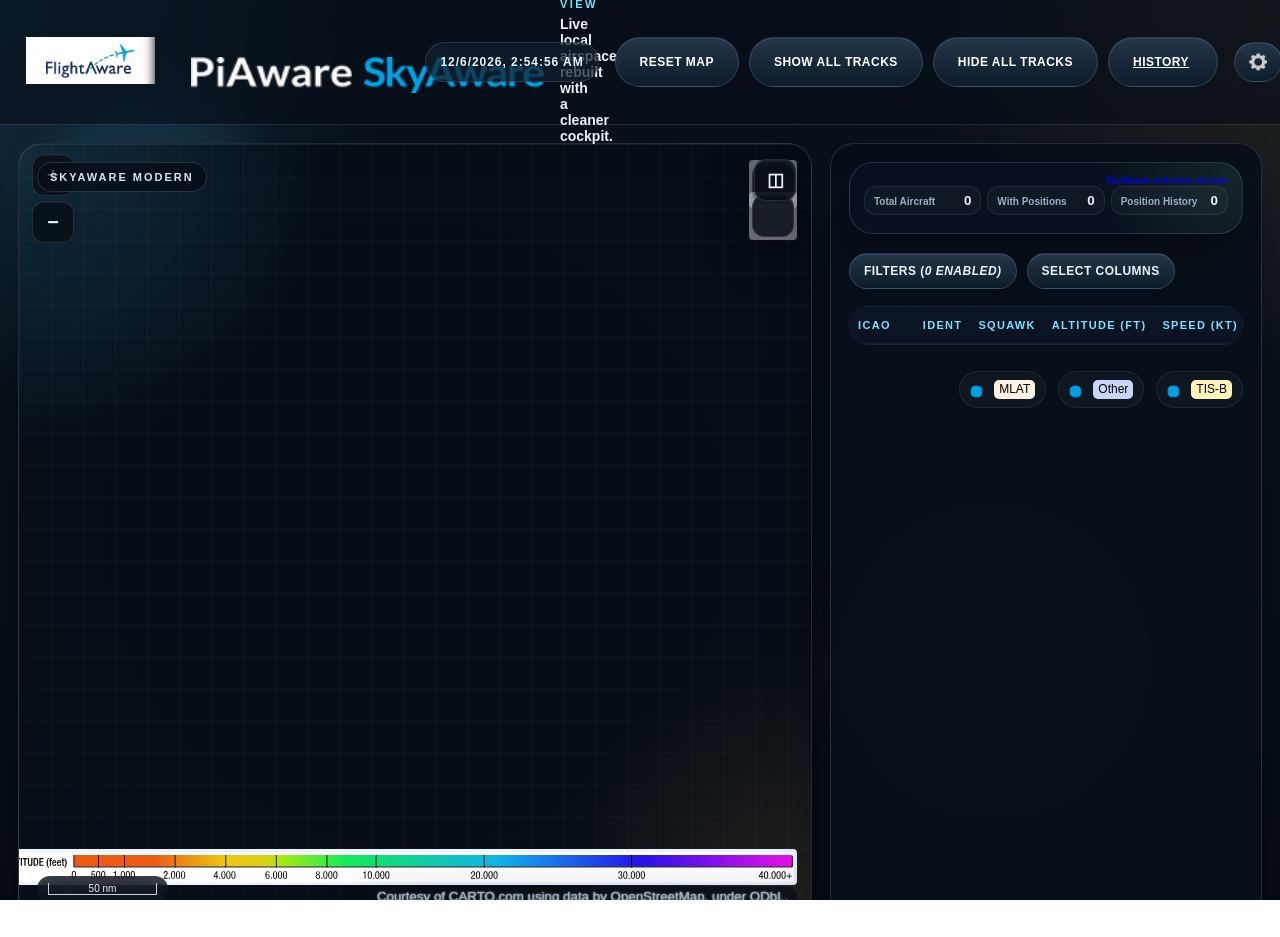
==== commit d7ca4f90: "Refine proxy/mobile behavior and ignore runtime cache" ====
--- a/index.html
+++ b/index.html
@@ -30,8 +30,11 @@
 		<script type="text/javascript" src="layers.js?v=10.0"></script>
 		<script type="text/javascript" src="script.js?v=10.0"></script>
 		<script>
-			window.MODERN_HISTORY_API_BASE = "/history-api";
-			window.MODERN_IMAGE_CACHE_API_BASE = "/image-cache";
+			(function() {
+				window.MODERN_DIRECT_SERVICE_HOST = "piaware.local";
+				window.MODERN_HISTORY_API_BASE = "/history-api";
+				window.MODERN_IMAGE_CACHE_API_BASE = "/image-cache";
+			})();
 		</script>
 		<script type="text/javascript" src="aircraft-thumbnails.js?v=1.0"></script>
 		<script>
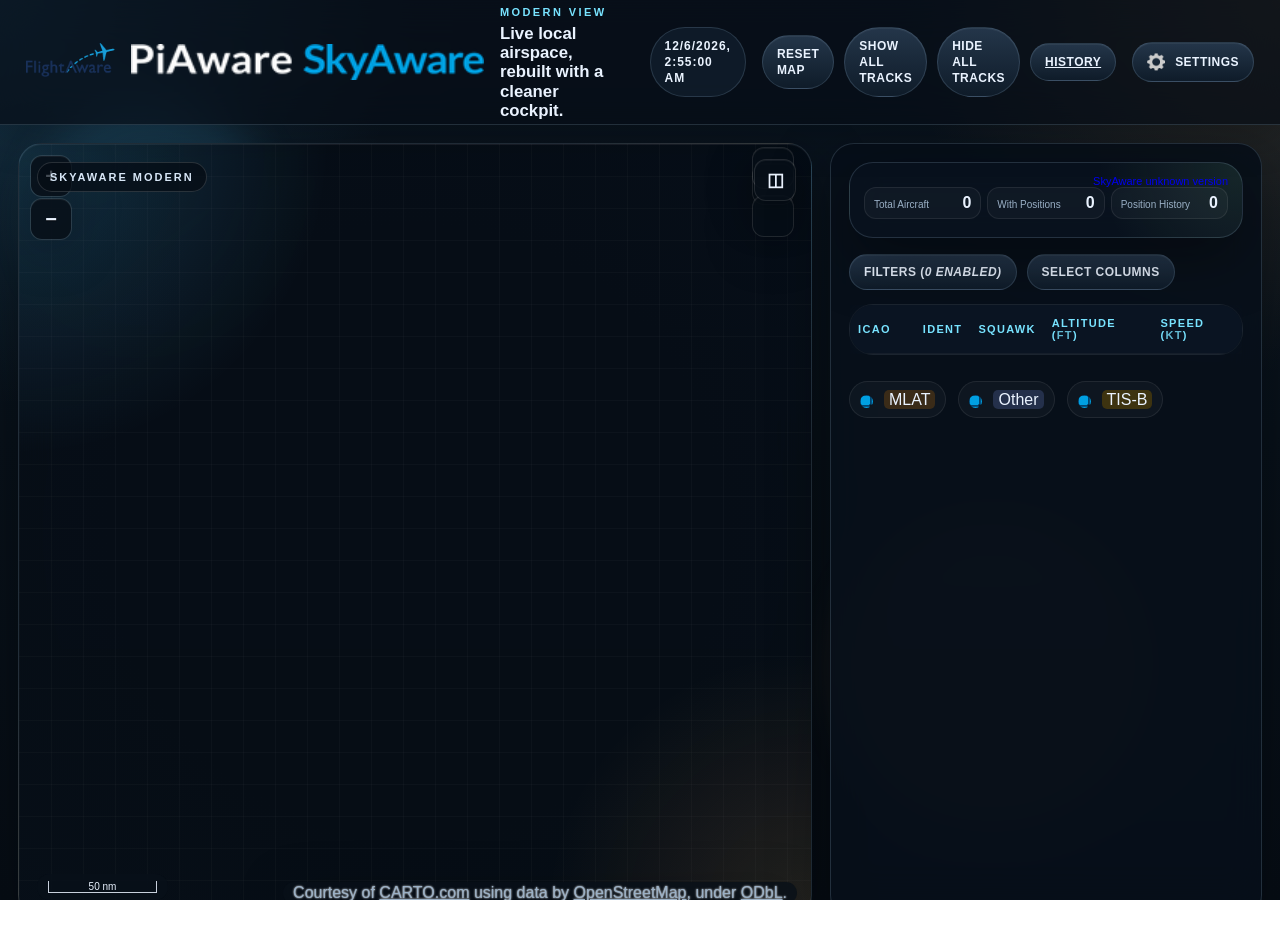
==== commit 795580a8: "Refine live and history UI behavior" ====
--- a/index.html
+++ b/index.html
@@ -109,6 +109,41 @@
 					setColumnVisibility();
 				});
 			});
+		</script>
+		<script>
+			(function() {
+				var resizeTimers = [];
+
+				function flushResizeTimers() {
+					while (resizeTimers.length) {
+						clearTimeout(resizeTimers.pop());
+					}
+				}
+
+				function scheduleModernMapResize() {
+					flushResizeTimers();
+					[0, 120, 320, 700].forEach(function(delay) {
+						resizeTimers.push(setTimeout(function() {
+							if (typeof updateMapSize === "function" && typeof OLMap !== "undefined" && OLMap) {
+								updateMapSize();
+							}
+						}, delay));
+					});
+				}
+
+				window.addEventListener("load", scheduleModernMapResize);
+				window.addEventListener("resize", scheduleModernMapResize);
+				window.addEventListener("orientationchange", scheduleModernMapResize);
+				window.addEventListener("pageshow", scheduleModernMapResize);
+				if (window.visualViewport) {
+					window.visualViewport.addEventListener("resize", scheduleModernMapResize);
+				}
+				document.addEventListener("visibilitychange", function() {
+					if (!document.hidden) {
+						scheduleModernMapResize();
+					}
+				});
+			})();
 		</script>
 		<title>PiAware SkyAware</title>
 	</head>
--- a/modern-ui.css
+++ b/modern-ui.css
@@ -1,5 +1,3 @@
-@import url("./style.css");
-
 :root {
     --bg: #08111a;
     --bg-elevated: rgba(10, 20, 32, 0.82);
@@ -24,6 +22,440 @@
 
 html,
 body {
+    -ms-overflow-style: -ms-autohiding-scrollbar;
+    margin: 0;
+    padding: 0;
+    height: 100%;
+    min-height: 100%;
+    overflow: hidden;
+}
+
+div#loader {
+    z-index: 99;
+    position: absolute;
+    inset: 0;
+    background: rgba(0, 0, 0, 0.8);
+}
+
+#spinny {
+    width: 128px;
+    height: 128px;
+    position: absolute;
+    top: 50%;
+    left: 50%;
+    margin: -64px 0 0 -64px;
+}
+
+#loader_progress {
+    width: 250px;
+    height: 20px;
+    position: absolute;
+    top: 50%;
+    left: 50%;
+    margin: 128px 0 0 -125px;
+}
+
+.hidden,
+#horrible_hack,
+#airframes_post {
+    display: none;
+}
+
+.infoHeading {
+    font-size: 12px;
+    font-weight: 700;
+    line-height: 16px;
+}
+
+.infoData {
+    font-size: 12px;
+    line-height: 16px;
+}
+
+.infoRowTitle {
+    min-width: 96px;
+}
+
+.infoRowContent {
+    min-width: 0;
+}
+
+.align_right {
+    float: right;
+}
+
+.italicize {
+    font-style: italic;
+}
+
+.icaoCodeColumn {
+    font-family: monospace;
+    text-transform: uppercase;
+}
+
+.plane_table_row {
+    cursor: pointer;
+}
+
+.vPosition {
+    background-color: #16313c;
+}
+
+.uat {
+    background-color: #1d3520;
+}
+
+.mlat {
+    background-color: #3a2b18;
+}
+
+.other {
+    background-color: #24304b;
+}
+
+.tisb {
+    background-color: #3d3310;
+}
+
+.piAwareLogo {
+    width: 235px;
+    height: 24px;
+}
+
+.flightfeederLogo {
+    width: 229px;
+    height: 24px;
+}
+
+.legendTitle {
+    line-height: 19px;
+    display: inline-block;
+    padding-right: 5px;
+    padding-left: 5px;
+    border-radius: 5px;
+}
+
+.speedUnit,
+.distanceUnit,
+.altitudeUnit,
+.verticalRateUnit {
+    opacity: 0.8;
+}
+
+.wrapper {
+    display: grid;
+    grid-template-columns: repeat(3, 1fr);
+}
+
+.panel,
+#settings_infoblock,
+#filter_panel,
+#column_select_panel {
+    display: none;
+}
+
+#show_map_button {
+    display: none;
+}
+
+#filter_panel,
+#column_select_panel {
+    position: relative;
+    padding: 8px 10px 12px;
+    margin-bottom: 8px;
+}
+
+.aircraftFilterInput {
+    width: 80px;
+}
+
+.rangeRingsInput {
+    width: 30px;
+    float: right;
+}
+
+.rangeOptions {
+    width: 170px;
+    padding-top: 8px;
+    text-indent: 10px;
+}
+
+.set_range_rings_button,
+.stats_button {
+    margin-top: 5px;
+}
+
+#altitude_slider,
+#speed_slider {
+    position: relative;
+    display: block;
+    margin: 10px 10px 5px;
+    width: auto;
+    height: 10px;
+}
+
+.settingsCloseBox {
+    position: absolute;
+    right: 8px;
+    top: 8px;
+    width: 20px;
+    height: 20px;
+    cursor: pointer;
+}
+
+.settingsCheckboxChecked,
+div.sourceCheckbox.sourceCheckboxChecked,
+label.sourceCheckboxChecked div.sourceCheckbox {
+    background-image: url("images/box-checked.png") !important;
+}
+
+.sourceCheckbox {
+    width: 13px;
+    height: 13px;
+    margin-top: 3px;
+    margin-right: 3px;
+}
+
+#toggle_sidebar_control,
+#expand_sidebar_control,
+#splitter,
+#splitter-infoblock,
+#close-button {
+    display: block;
+}
+
+#toggle_sidebar_control {
+    position: absolute;
+    top: 16px;
+    right: -3px;
+}
+
+#expand_sidebar_control {
+    position: absolute;
+    top: 48px;
+    right: -3px;
+}
+
+#toggle_sidebar_button,
+#expand_sidebar_button {
+    cursor: pointer;
+    float: right;
+    width: 24px;
+    height: 25px;
+    background-repeat: no-repeat;
+    background-position: 0;
+    background-color: transparent;
+    border: none;
+    background-size: cover;
+}
+
+#toggle_sidebar_button.show_sidebar {
+    background-image: url("images/table-icon.png");
+}
+
+#toggle_sidebar_button.hide_sidebar,
+#expand_sidebar_button {
+    background-image: url("images/map-icon.png");
+}
+
+#splitter {
+    cursor: ew-resize;
+    position: absolute;
+    top: 125px;
+    left: -24px;
+    width: 24px;
+    height: 25px;
+    background-image: url("images/toggle-width@2x.png");
+    background-size: cover;
+    background-color: transparent;
+    border: none;
+}
+
+#splitter-infoblock {
+    cursor: ns-resize;
+    position: absolute;
+    top: 0;
+    right: 0;
+    width: 100%;
+    height: 4px;
+    border: none;
+}
+
+#close-button {
+    position: absolute;
+    top: 14px;
+    right: 18px;
+    margin-left: auto;
+    font-size: 11px;
+    font-weight: 700;
+    letter-spacing: 0.08em;
+    text-transform: uppercase;
+    text-decoration: none;
+    cursor: pointer;
+    padding: 6px 10px;
+    border-radius: 999px;
+    border: 1px solid rgba(255, 255, 255, 0.12);
+    background: rgba(9, 18, 29, 0.92);
+    color: var(--accent-strong);
+    z-index: 4;
+}
+
+.menuContainer .navToggle {
+    display: none;
+}
+
+#skyaware_version {
+    margin-left: auto;
+}
+
+.infoblock_heading a {
+    text-decoration: none;
+    font-size: 11px;
+}
+
+.verticalRateTriangle {
+    font-family: "Courier New", monospace;
+}
+
+.ident_normal {
+    font-weight: 400;
+    font-style: normal;
+}
+
+.ident_fallback {
+    font-weight: 700;
+    font-style: italic;
+}
+
+.squawk7500,
+.squawk7600,
+.squawk7700 {
+    font-weight: 700;
+}
+
+.squawk7500 {
+    background-color: #7b1d1d;
+}
+
+.squawk7600 {
+    background-color: #144a58;
+}
+
+.squawk7700 {
+    background-color: #6f6510;
+}
+
+.pointer {
+    cursor: pointer;
+}
+
+.dim {
+    opacity: 0.3;
+}
+
+.sidebarButton {
+    padding: 4px 15px;
+    color: var(--text);
+    font-size: 12px;
+}
+
+.rangeRingText {
+    font-size: 8px;
+    font-weight: 700;
+    color: rgba(255, 255, 255, 0.75);
+}
+
+@media (max-width: 1023px) {
+    .menuContainer .navToggle {
+        position: relative;
+        display: block;
+        width: 22px;
+        height: 22px;
+        border: none;
+        background: none;
+        outline: none;
+    }
+
+    .menuContainer .navToggle:before,
+    .menuContainer .navToggle:after,
+    .menuContainer .navToggle span:before,
+    .menuContainer .navToggle span:after {
+        content: "";
+        position: absolute;
+        left: 0;
+        right: 0;
+        height: 3px;
+        background-color: #cbcbcc;
+        transition: 0.15s ease;
+        transition-delay: 0;
+    }
+
+    .menuContainer .navToggle:before,
+    .menuContainer .navToggle:after {
+        top: calc(50% - 2px);
+    }
+
+    .menuContainer .navToggle span:before {
+        top: 2px;
+    }
+
+    .menuContainer .navToggle span:after {
+        bottom: 3px;
+    }
+
+    .menuContainer .navToggle:before,
+    .menuContainer .navToggle:after {
+        transition-delay: 0.15s;
+    }
+
+    .navOpen .menuContainer .navToggle:before,
+    .navOpen .menuContainer .navToggle:after {
+        transition-delay: 0;
+    }
+
+    .navOpen .menuContainer .navToggle:before {
+        transform: rotate(45deg);
+    }
+
+    .navOpen .menuContainer .navToggle:after {
+        transform: rotate(-45deg);
+    }
+
+    .navOpen .menuContainer .navToggle span:before {
+        opacity: 0;
+        top: 50%;
+    }
+
+    .navOpen .menuContainer .navToggle span:after {
+        opacity: 0;
+        bottom: 50%;
+    }
+
+    .buttonContainer {
+        position: absolute;
+        flex-direction: column;
+        top: calc(100% + 8px);
+        right: 0;
+        padding: 12px;
+        border: 1px solid var(--border);
+        border-radius: 16px;
+        background: rgba(9, 18, 29, 0.96);
+        box-shadow: 0 18px 40px rgba(0, 0, 0, 0.32);
+        opacity: 0;
+        visibility: hidden;
+        pointer-events: none;
+        transition: opacity 0.15s ease, visibility 0.15s ease;
+    }
+
+    .navOpen .buttonContainer {
+        opacity: 1;
+        visibility: visible;
+        pointer-events: auto;
+    }
+}
+
+html,
+body {
     background:
         radial-gradient(circle at top left, rgba(77, 197, 255, 0.18), transparent 26%),
         radial-gradient(circle at top right, rgba(255, 180, 84, 0.14), transparent 24%),
@@ -34,6 +466,7 @@
 
 body.modern-shell {
     position: relative;
+    height: 100%;
 }
 
 body.modern-shell::before,
@@ -205,6 +638,7 @@
 }
 
 #layout_container {
+    display: flex;
     position: relative;
     z-index: 1;
     gap: 18px;
@@ -229,6 +663,8 @@
 }
 
 #map_container {
+    flex: 1 1 auto;
+    position: relative;
     overflow: hidden;
     min-width: 0;
     background:
@@ -239,7 +675,9 @@
 }
 
 #map_canvas {
-    position: relative;
+    position: absolute;
+    width: 100%;
+    height: 100%;
     border-radius: inherit;
     overflow: hidden;
 }
@@ -278,11 +716,12 @@
 #map_canvas .ol-viewport,
 #map_canvas .ol-overlaycontainer-stopevent,
 #map_canvas .ol-overlaycontainer {
-    position: relative;
     z-index: 1;
 }
 
 #sidebar_container {
+    display: flex;
+    flex-direction: column;
     position: relative;
     flex: 0 0 min(35vw, var(--sidebar-w));
     width: min(35vw, var(--sidebar-w));
@@ -647,13 +1086,21 @@
     bottom: 18px;
     top: auto !important;
     width: auto;
-    height: min(52vh, 470px);
-    padding-top: 8px;
+    height: min(62vh, 560px);
+    padding-top: 28px;
     background: rgba(7, 15, 23, 0.96);
+    overflow-x: hidden;
+    overflow-y: auto;
+    overscroll-behavior: contain;
+    scrollbar-gutter: stable;
 }
 
 #selected_infoblock .infoHeading {
     color: var(--muted);
+    font-size: 11px;
+    font-weight: 700;
+    letter-spacing: 0.08em;
+    text-transform: uppercase;
 }
 
 #selected_infoblock .infoData,
@@ -672,6 +1119,34 @@
 #selected_infoblock #selected_photo_link,
 #selected_infoblock #selected_photo_link a {
     color: var(--accent-strong);
+}
+
+#selected_infoblock .infoRow,
+#selected_infoblock .infoRowLine {
+    padding: 8px 0;
+}
+
+#selected_infoblock .infoRowTitle,
+#selected_infoblock .infoHeading.infoRowFluid {
+    min-width: 112px;
+}
+
+#selected_infoblock .infoRowContent,
+#selected_infoblock .infoData.infoRowFluid {
+    font-size: 13px;
+    line-height: 1.45;
+}
+
+#selected_infoblock .sectionTitle {
+    margin: 14px 0 8px;
+    border-radius: 10px;
+    background: rgba(77, 197, 255, 0.12);
+    color: var(--accent-strong);
+}
+
+#selected_infoblock .section-title-content {
+    padding: 8px 12px;
+    letter-spacing: 0.08em;
 }
 
 .selectedAircraftThumbnail {
@@ -779,17 +1254,25 @@
 .ol-zoom,
 .ol-rotate,
 .ol-attribution,
+.ol-control,
 .layer-switcher.ol-control,
 #toggle_sidebar_control,
 #expand_sidebar_control {
     filter: drop-shadow(0 10px 24px rgba(0, 0, 0, 0.28));
+    background: transparent !important;
+    border: 0 !important;
+    box-shadow: none !important;
 }
 
 .ol-zoom button,
 .ol-rotate button,
+.ol-control button,
 .layer-switcher > button,
 #toggle_sidebar_control button,
 #expand_sidebar_control button {
+    appearance: none;
+    -webkit-appearance: none;
+    -moz-appearance: none;
     min-width: 42px;
     min-height: 42px;
     border: 1px solid rgba(255, 255, 255, 0.12) !important;
@@ -802,19 +1285,40 @@
     text-shadow: 0 1px 0 rgba(0, 0, 0, 0.35);
     backdrop-filter: blur(12px);
     box-shadow: inset 0 1px 0 rgba(255, 255, 255, 0.06);
+    outline: none !important;
+    background-clip: padding-box !important;
+    box-sizing: border-box !important;
+}
+
+.ol-control button::-moz-focus-inner,
+.layer-switcher > button::-moz-focus-inner,
+#toggle_sidebar_control button::-moz-focus-inner,
+#expand_sidebar_control button::-moz-focus-inner {
+    border: 0 !important;
+    padding: 0 !important;
 }
 
 .ol-zoom button:hover,
 .ol-zoom button:focus,
+.ol-zoom button:active,
 .ol-rotate button:hover,
 .ol-rotate button:focus,
+.ol-rotate button:active,
+.ol-control button:hover,
+.ol-control button:focus,
+.ol-control button:active,
 .layer-switcher > button:hover,
 .layer-switcher > button:focus,
+.layer-switcher > button:active,
 #toggle_sidebar_control button:hover,
 #toggle_sidebar_control button:focus,
+#toggle_sidebar_control button:active,
 #expand_sidebar_control button:hover,
-#expand_sidebar_control button:focus {
+#expand_sidebar_control button:focus,
+#expand_sidebar_control button:active {
     background: rgba(16, 29, 44, 0.96) !important;
+    outline: none !important;
+    box-shadow: inset 0 1px 0 rgba(255, 255, 255, 0.06) !important;
 }
 
 .ol-zoom .ol-zoom-in,
@@ -830,6 +1334,11 @@
 .ol-rotate-reset {
     position: relative;
     color: transparent !important;
+}
+
+#history_map .ol-zoom {
+    top: 128px;
+    left: 18px;
 }
 
 .ol-zoom .ol-zoom-in::before,
@@ -1117,6 +1626,18 @@
 }
 
 @media (max-width: 900px) {
+    html,
+    body {
+        height: auto;
+        min-height: 100dvh;
+        overflow-x: hidden;
+        overflow-y: auto;
+    }
+
+    body.modern-shell {
+        min-height: 100dvh;
+    }
+
     #layout_container {
         flex-direction: column;
         height: auto;
@@ -1124,7 +1645,15 @@
     }
 
     #map_container {
+        width: 100%;
         min-height: 48vh;
+        height: clamp(320px, 52dvh, 620px);
+    }
+
+    #map_canvas,
+    #map_canvas .ol-viewport {
+        width: 100% !important;
+        height: 100% !important;
     }
 
     #sidebar_container {
@@ -1181,6 +1710,12 @@
         padding: 14px;
     }
 
+    #map_container {
+        width: 100%;
+        min-height: 42dvh;
+        height: clamp(300px, 46dvh, 520px);
+    }
+
     .dateTime,
     .button,
     .settingsContainer,
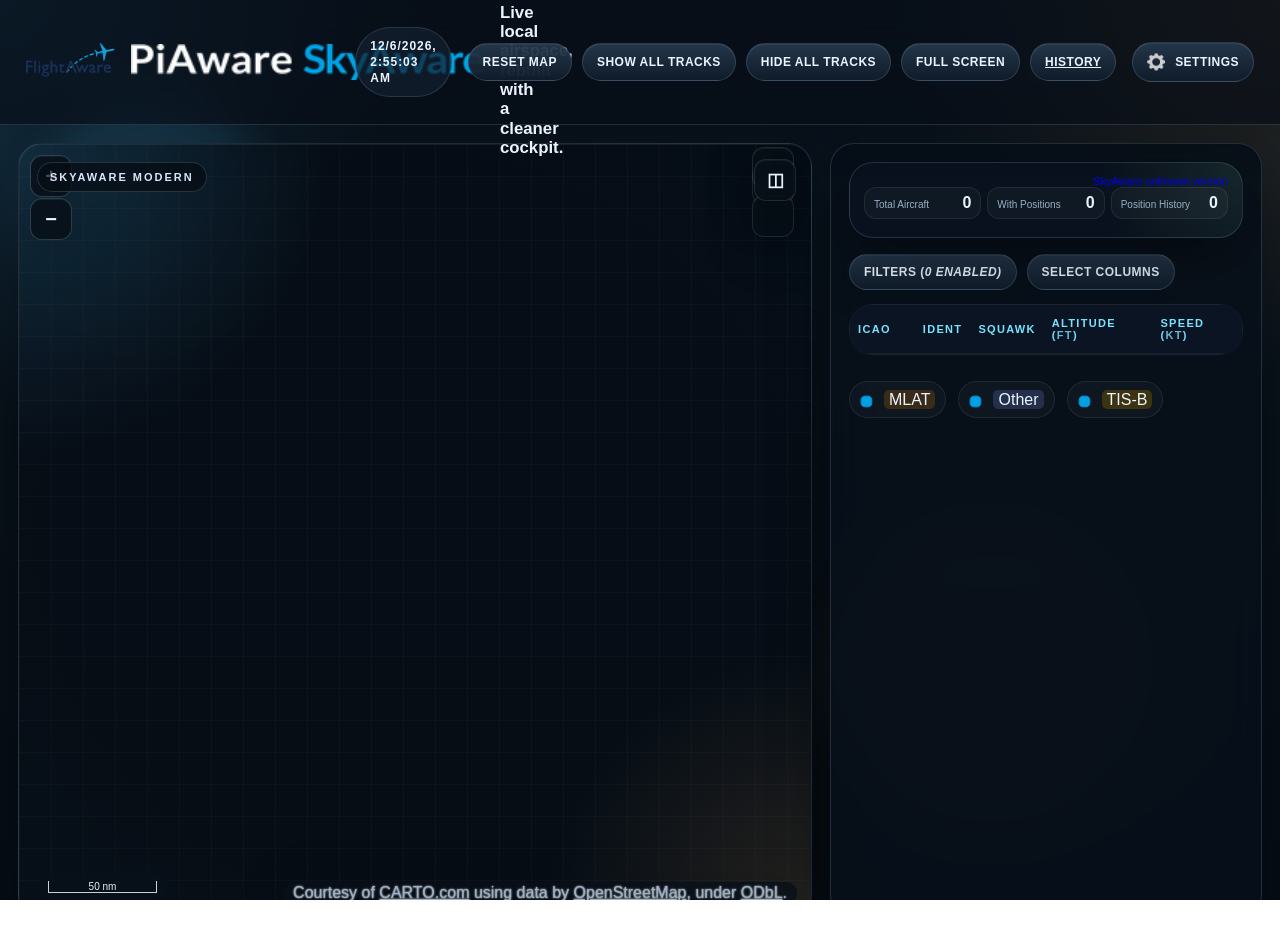
==== commit fbf6d5c4: "Add fullscreen map mode and live view polish" ====
--- a/index.html
+++ b/index.html
@@ -186,6 +186,7 @@
 					<div class="button buttonHeader" onclick="resetMap();"><span class="buttonText">Reset Map</span></div>
 					<div class="button buttonHeader" onclick="selectAllPlanes();"><span class="buttonText">Show All Tracks</span></div>
 					<div class="button buttonHeader" onclick="deselectAllPlanes();"><span class="buttonText">Hide All Tracks</span></div>
+					<div class="button buttonHeader" id="fullscreen_toggle_button" onclick="toggleMapFullscreen();"><span class="buttonText" id="fullscreen_toggle_text">Full Screen</span></div>
 					<a class="button buttonHeader" href="history.html"><span class="buttonText">History</span></a>
 				</div>
 
@@ -653,6 +654,9 @@
 										</div>
 										<div class="infoData infoRowFluid fourColumnSection4">
 											<span id="selected_position">n/a</span>
+											<span class="lightblue-link">
+												<a href="#" id="selected_follow" onclick="toggleFollowSelected(); return false;" class="hidden">Follow</a>
+											</span>
 										</div>
 									</div>
 									<div class="infoRowLine">
--- a/modern-ui.css
+++ b/modern-ui.css
@@ -44,6 +44,7 @@
     top: 50%;
     left: 50%;
     margin: -64px 0 0 -64px;
+    filter: drop-shadow(0 10px 30px rgba(0, 0, 0, 0.5));
 }
 
 #loader_progress {
@@ -198,9 +199,23 @@
     position: absolute;
     right: 8px;
     top: 8px;
-    width: 20px;
-    height: 20px;
+    width: 28px;
+    height: 28px;
     cursor: pointer;
+    border-radius: 999px;
+    border: 1px solid rgba(255, 255, 255, 0.12);
+    background: rgba(8, 16, 26, 0.92);
+    display: inline-flex;
+    align-items: center;
+    justify-content: center;
+}
+
+.settingsCloseBox::before {
+    content: "×";
+    color: var(--accent-strong);
+    font-size: 18px;
+    line-height: 1;
+    font-weight: 700;
 }
 
 .settingsCheckboxChecked,
@@ -209,11 +224,24 @@
     background-image: url("images/box-checked.png") !important;
 }
 
-.sourceCheckbox {
+.settingsCheckbox,
+.sourceCheckbox,
+.columnSelectCheckbox,
+.columnSelectAllCheckbox {
     width: 13px;
     height: 13px;
+    flex: 0 0 13px;
     margin-top: 3px;
     margin-right: 3px;
+    background-image: url("images/box-empty.png");
+    background-repeat: no-repeat;
+    background-position: center;
+    background-size: 13px 13px;
+    cursor: pointer;
+}
+
+.sourceCheckbox {
+    display: inline-block;
 }
 
 #toggle_sidebar_control,
@@ -393,6 +421,7 @@
     .menuContainer .navToggle:before,
     .menuContainer .navToggle:after {
         top: calc(50% - 2px);
+        transition-delay: 0.15s;
     }
 
     .menuContainer .navToggle span:before {
@@ -401,11 +430,6 @@
 
     .menuContainer .navToggle span:after {
         bottom: 3px;
-    }
-
-    .menuContainer .navToggle:before,
-    .menuContainer .navToggle:after {
-        transition-delay: 0.15s;
     }
 
     .navOpen .menuContainer .navToggle:before,
@@ -603,6 +627,7 @@
 
 .button {
     padding: 10px 14px;
+    white-space: nowrap;
 }
 
 .buttonHeader,
@@ -635,6 +660,7 @@
     font-weight: 700;
     letter-spacing: 0.04em;
     text-transform: uppercase;
+    white-space: nowrap;
 }
 
 #layout_container {
@@ -672,6 +698,49 @@
         radial-gradient(circle at bottom right, rgba(255, 180, 84, 0.12), transparent 24%),
         rgba(7, 14, 22, 0.96);
     box-shadow: inset 0 1px 0 rgba(255, 255, 255, 0.05), var(--shadow);
+}
+
+#map_container:fullscreen {
+    width: 100vw;
+    height: 100vh;
+    border-radius: 0;
+    border: 0;
+    box-shadow: none;
+}
+
+#map_container:fullscreen #map_canvas {
+    border-radius: 0;
+}
+
+body.mapFullscreen #header,
+body.mapFullscreen #sidebar_container,
+body.mapFullscreen #settings_infoblock,
+body.mapFullscreen #selected_infoblock,
+body.mapFullscreen #highlighted_infoblock {
+    display: none !important;
+}
+
+body.mapFullscreen #layout_container {
+    height: 100vh;
+    padding: 0;
+    gap: 0;
+}
+
+body.mapFullscreen #map_container {
+    position: fixed;
+    inset: 0;
+    width: 100vw;
+    height: 100vh;
+    z-index: 1000;
+    border-radius: 0;
+    border: 0;
+    box-shadow: none;
+}
+
+body.mapFullscreen #map_canvas,
+body.mapFullscreen #map_canvas::before,
+body.mapFullscreen #map_canvas::after {
+    border-radius: 0;
 }
 
 #map_canvas {
@@ -1531,10 +1600,6 @@
     backdrop-filter: blur(10px);
 }
 
-#spinny {
-    filter: drop-shadow(0 10px 30px rgba(0, 0, 0, 0.5));
-}
-
 .aircraftThumbnailModal {
     position: fixed;
     inset: 0;
@@ -1670,12 +1735,14 @@
         right: auto;
         bottom: auto;
         height: auto;
+        width: auto;
+        max-width: 100%;
         margin: 14px 18px 18px;
+        box-sizing: border-box;
     }
 
     #highlighted_infoblock {
-        top: 16px;
-        left: 16px;
+        display: none !important;
     }
 
     .selectedAircraftThumbnailButton {
@@ -1701,13 +1768,80 @@
         padding-right: 14px;
     }
 
-    .modernHeadline {
-        font-size: 0.96rem;
-    }
-
-    #highlighted_infoblock {
-        width: calc(100% - 32px);
-        padding: 14px;
+    #header {
+        flex-direction: row;
+        align-items: center;
+        justify-content: space-between;
+        gap: 10px;
+        padding-top: 10px;
+        padding-bottom: 10px;
+    }
+
+    .logoContainer {
+        flex: 1 1 auto;
+        min-width: 0;
+        gap: 10px;
+    }
+
+    .menuContainer {
+        width: auto;
+        flex: 0 0 auto;
+        flex-wrap: nowrap;
+        justify-content: flex-end;
+        gap: 8px;
+    }
+
+    body.modern-shell:not(.historyShell):not(.statsShell) .flightawareLogo,
+    body.modern-shell:not(.historyShell):not(.statsShell) .modernBrandCopy,
+    body.modern-shell:not(.historyShell):not(.statsShell) .dateTime {
+        display: none;
+    }
+
+    body.modern-shell:not(.historyShell):not(.statsShell) .adsbLogo {
+        height: 28px;
+        max-width: calc(100vw - 110px);
+    }
+
+    body.modern-shell:not(.historyShell):not(.statsShell) .settingsContainer {
+        padding: 8px 10px;
+    }
+
+    body.modern-shell:not(.historyShell):not(.statsShell) .settingsContainer .buttonText {
+        display: none;
+    }
+
+    body.historyShell .modernHeadline,
+    body.statsShell .modernHeadline,
+    body.historyShell .dateTime,
+    body.statsShell .dateTime {
+        display: none;
+    }
+
+    body.historyShell .logoContainer,
+    body.statsShell .logoContainer {
+        gap: 10px;
+    }
+
+    body.historyShell .flightawareLogo,
+    body.statsShell .flightawareLogo {
+        height: 28px;
+        width: auto;
+    }
+
+    body.historyShell .modernBrandCopy,
+    body.statsShell .modernBrandCopy {
+        gap: 0;
+    }
+
+    body.historyShell .modernEyebrow,
+    body.statsShell .modernEyebrow {
+        font-size: 10px;
+        letter-spacing: 0.18em;
+    }
+
+    .menuContainer .navToggle {
+        width: 24px;
+        height: 24px;
     }
 
     #map_container {
@@ -1716,9 +1850,7 @@
         height: clamp(300px, 46dvh, 520px);
     }
 
-    .dateTime,
     .button,
-    .settingsContainer,
     .config_button {
         width: 100%;
         justify-content: center;
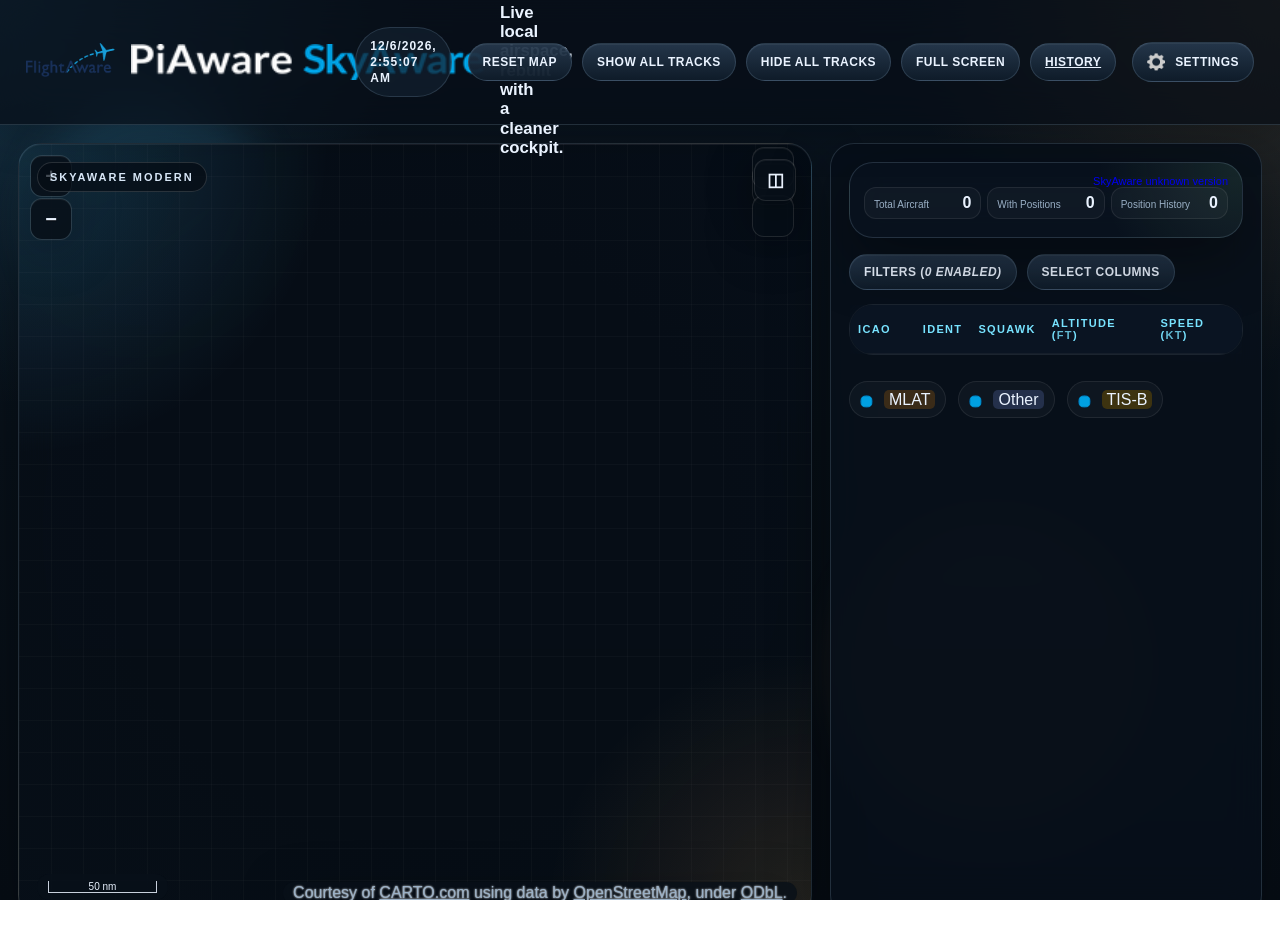
==== commit 1bd3e975: "Add server-wide CARTO API key setting" ====
--- a/index.html
+++ b/index.html
@@ -27,8 +27,8 @@
 		<script type="text/javascript" src="planeObject.js?v=10.0"></script>
 		<script type="text/javascript" src="formatter.js?v=10.0"></script>
 		<script type="text/javascript" src="flags.js?v=10.0"></script>
-		<script type="text/javascript" src="layers.js?v=10.0"></script>
-		<script type="text/javascript" src="script.js?v=10.0"></script>
+		<script type="text/javascript" src="layers.js?v=10.1"></script>
+		<script type="text/javascript" src="script.js?v=10.1"></script>
 		<script>
 			(function() {
 				window.MODERN_DIRECT_SERVICE_HOST = "piaware.local";
--- a/modern-ui.css
+++ b/modern-ui.css
@@ -28,6 +28,12 @@
     height: 100%;
     min-height: 100%;
     overflow: hidden;
+    background:
+        radial-gradient(circle at top left, rgba(77, 197, 255, 0.18), transparent 26%),
+        radial-gradient(circle at top right, rgba(255, 180, 84, 0.14), transparent 24%),
+        linear-gradient(180deg, #0b1622 0%, #08111a 48%, #060d15 100%);
+    color: var(--text);
+    font-family: var(--font-ui);
 }
 
 div#loader {
@@ -162,8 +168,10 @@
 #filter_panel,
 #column_select_panel {
     position: relative;
-    padding: 8px 10px 12px;
-    margin-bottom: 8px;
+    padding: 16px;
+    margin-bottom: 14px;
+    background: rgba(11, 22, 35, 0.82);
+    color: var(--text);
 }
 
 .aircraftFilterInput {
@@ -238,6 +246,9 @@
     background-position: center;
     background-size: 13px 13px;
     cursor: pointer;
+    border-radius: 8px;
+    border-color: var(--border-strong) !important;
+    background-color: rgba(10, 20, 32, 0.9) !important;
 }
 
 .sourceCheckbox {
@@ -320,10 +331,10 @@
     text-transform: uppercase;
     text-decoration: none;
     cursor: pointer;
-    padding: 6px 10px;
+    padding: 0;
     border-radius: 999px;
-    border: 1px solid rgba(255, 255, 255, 0.12);
-    background: rgba(9, 18, 29, 0.92);
+    border: 0;
+    background: transparent;
     color: var(--accent-strong);
     z-index: 4;
 }
@@ -478,16 +489,6 @@
     }
 }
 
-html,
-body {
-    background:
-        radial-gradient(circle at top left, rgba(77, 197, 255, 0.18), transparent 26%),
-        radial-gradient(circle at top right, rgba(255, 180, 84, 0.14), transparent 24%),
-        linear-gradient(180deg, #0b1622 0%, #08111a 48%, #060d15 100%);
-    color: var(--text);
-    font-family: var(--font-ui);
-}
-
 body.modern-shell {
     position: relative;
     height: 100%;
@@ -908,15 +909,6 @@
     gap: 10px;
 }
 
-.settingsCheckbox,
-.sourceCheckbox,
-.columnSelectCheckbox,
-.columnSelectAllCheckbox {
-    border-radius: 8px;
-    border-color: var(--border-strong) !important;
-    background-color: rgba(10, 20, 32, 0.9) !important;
-}
-
 #dump1090_infoblock {
     padding: 12px 14px;
     margin-bottom: 14px;
@@ -1009,14 +1001,6 @@
     padding: 10px 14px;
 }
 
-#filter_panel,
-#column_select_panel {
-    padding: 16px;
-    margin-bottom: 14px;
-    background: rgba(11, 22, 35, 0.82);
-    color: var(--text);
-}
-
 #settings_infoblock .settingsText,
 #settings_infoblock .infoBlockTitleText,
 #settings_infoblock label,
@@ -1056,6 +1040,10 @@
     margin-bottom: 16px;
 }
 
+#filter_panel .group {
+    display: flow-root;
+}
+
 .group:last-child {
     margin-bottom: 0;
 }
@@ -1071,6 +1059,7 @@
 }
 
 #planes_table_container {
+    clear: both;
     min-height: 0;
 }
 
@@ -1155,13 +1144,16 @@
     bottom: 18px;
     top: auto !important;
     width: auto;
-    height: min(62vh, 560px);
+    height: min(42vh, 380px);
+    max-height: min(42vh, 380px);
+    min-height: 180px;
     padding-top: 28px;
     background: rgba(7, 15, 23, 0.96);
     overflow-x: hidden;
     overflow-y: auto;
     overscroll-behavior: contain;
     scrollbar-gutter: stable;
+    z-index: 5;
 }
 
 #selected_infoblock .infoHeading {
@@ -1293,19 +1285,6 @@
     font-size: 11px;
     font-weight: 700;
     letter-spacing: 0.18em;
-    text-transform: uppercase;
-}
-
-#close-button {
-    top: 14px;
-    right: 18px;
-    color: var(--accent-strong);
-    background: transparent;
-    border: 0;
-    padding: 0;
-    text-decoration: none;
-    font-weight: 700;
-    letter-spacing: 0.08em;
     text-transform: uppercase;
 }
 
@@ -1393,16 +1372,10 @@
 .ol-zoom .ol-zoom-in,
 .ol-zoom .ol-zoom-out,
 .ol-rotate-reset {
-    color: var(--text) !important;
+    position: relative;
+    color: transparent !important;
     font-size: 20px !important;
     font-weight: 700 !important;
-}
-
-.ol-zoom .ol-zoom-in,
-.ol-zoom .ol-zoom-out,
-.ol-rotate-reset {
-    position: relative;
-    color: transparent !important;
 }
 
 #history_map .ol-zoom {
